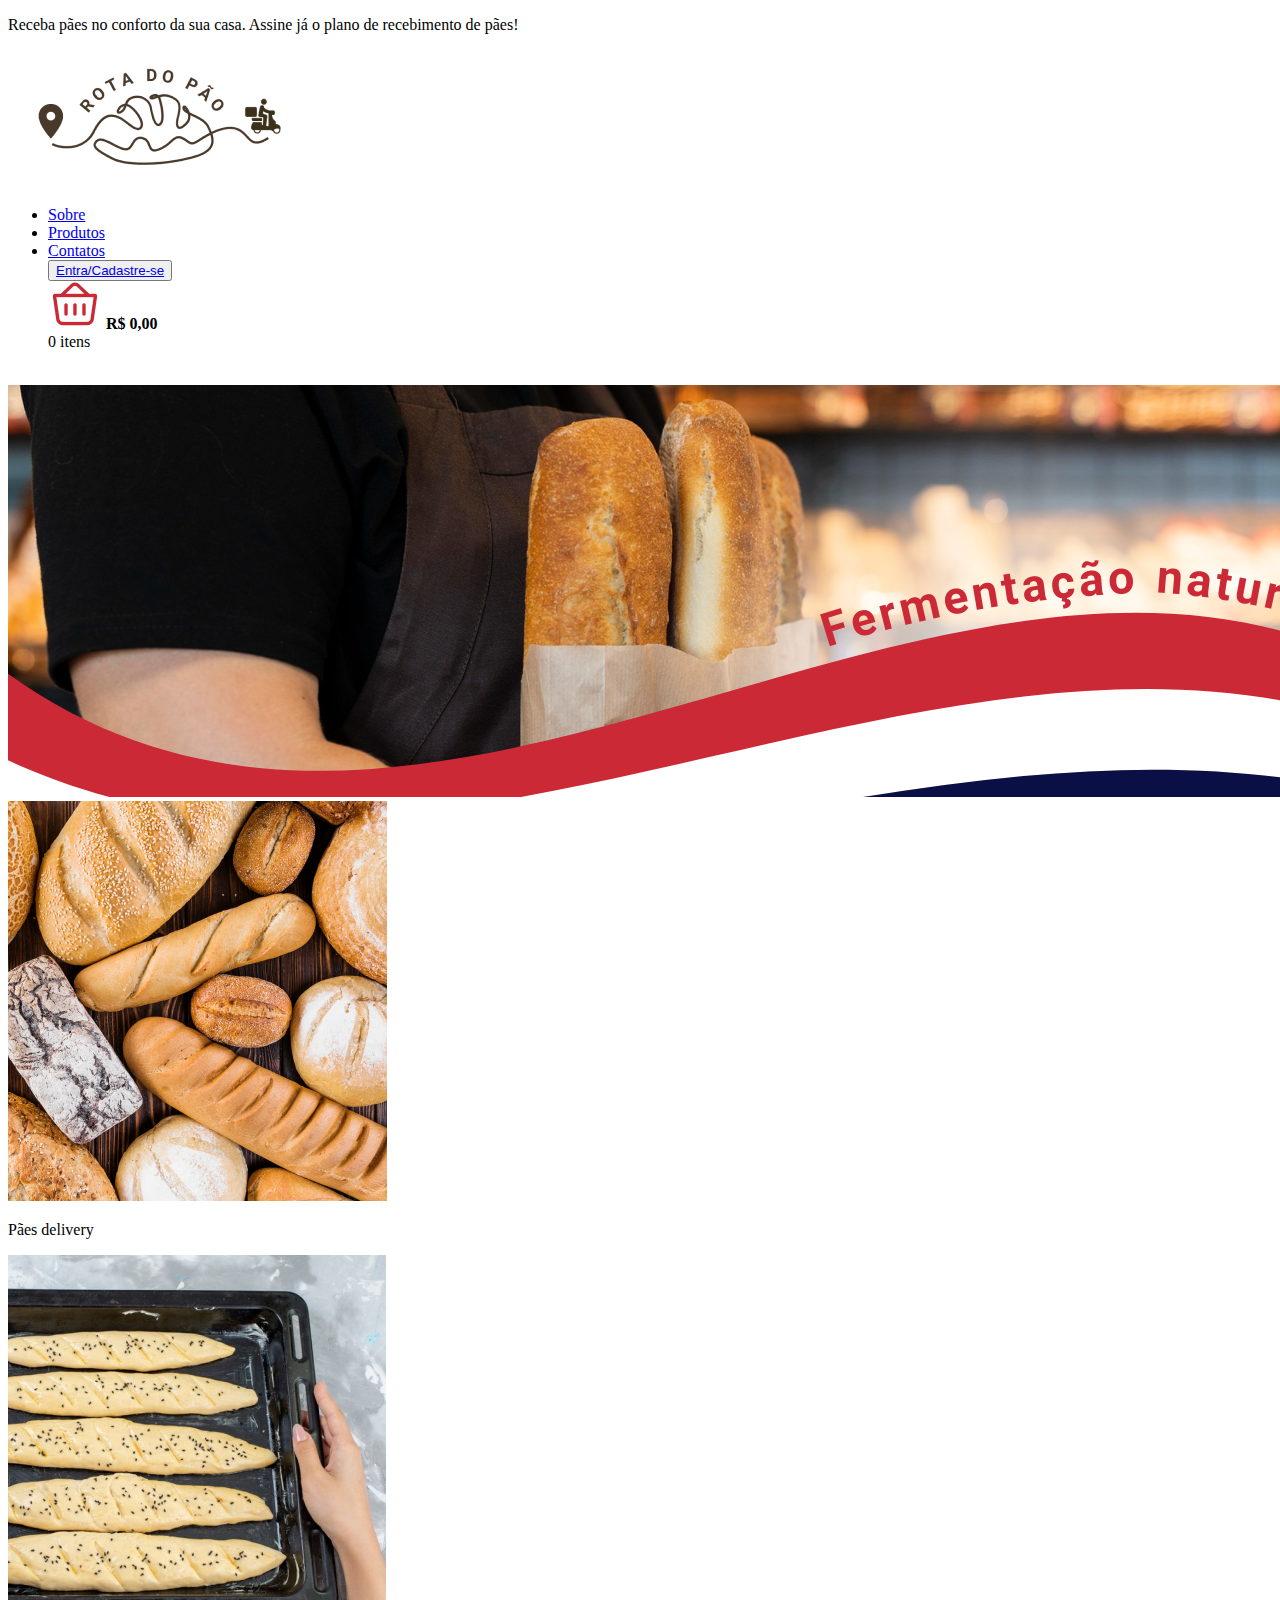
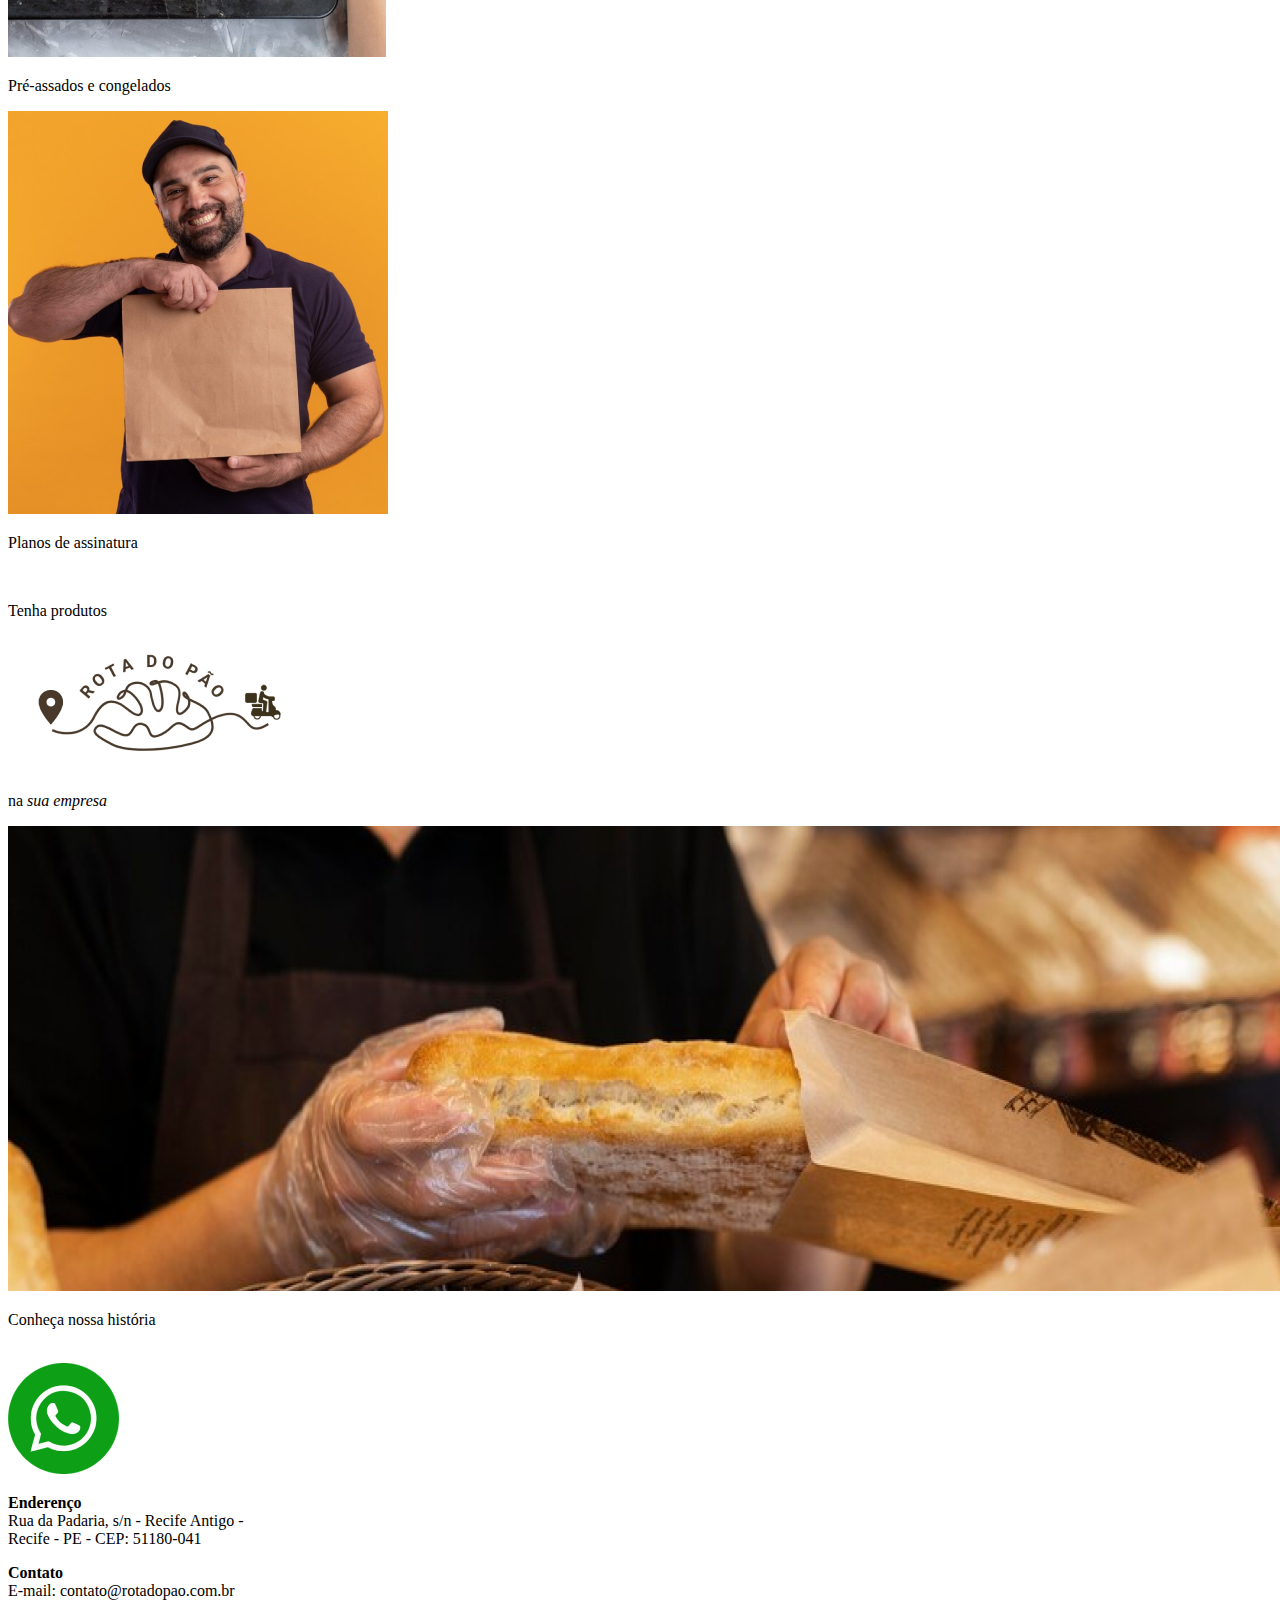
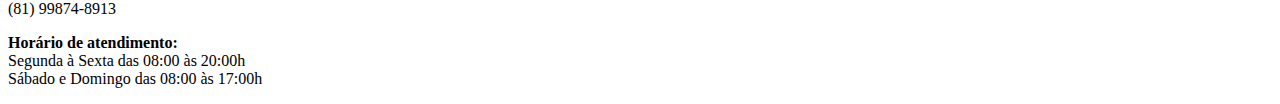
==== HTML/index.html @ c46431ba "Atualização do novo visual projeto rota do pão" ====
<!DOCTYPE html>
<html lang="pt-br">

<head>
  <meta charset="UTF-8">
  <meta name="viewport" content="width=, initial-scale=1.0">
  <title>Panificação Caseira</title>


</head>

<body>
  <Header>
    <div class="cabecalho">
      <p class="cabecalho-texto">Receba pães no conforto da sua casa. Assine já o plano de recebimento de pães!</p>
    </div>
    <nav class="cabecalho-menu">
      <img class="img-logo" src="/img/logo retangular (cabeçalho).png" alt="logo-essencia caseira">
      <ul id="nav-lista">
        <li class="nav-item">
          <a href="/HTML/sobre.html">Sobre</a>
        </li>
        <li class="nav-item">
          <a href="/HTML/produtos.html">Produtos</a>
        </li>
        <li class="nav-item">
          <a href="/HTML/contatos.html">Contatos</a>
        </li>
        <div class="nav-btn">
          <button class="btn-item"><a href="/HTML/botao.html">Entra/Cadastre-se</a></button>
        </div>
        <img src="/img/cesta de compra.png" alt="cesta de compras">
        <span><b>R$ 0,00 </b><br> 0 itens</span>
    </nav>
  </Header>
  <br>
  <main>
    <section>
      <img src="/img/Banner 1 principal - fermentação natural 1.png" alt="pessoa segurando o pão" class="img-banner">
      <div class="banner-delivery">
        <img src="/img/variedade de paes 1.png" alt="variedade de pães" class="banner-pae">
        <div class="btn-delivery">
          <p>Pães delivery</p>
        </div>
      </div>
      <div class="banner-congelados">
        <img src="/img/Imagem pães crus (mini banner 2).png" alt="imagem pães cru" class="img-congelados">
        <div class="btn-congelados">
          <p>Pré-assados e congelados</p>
        </div>
      </div>
      <div class="banner-plano">
        <img src="/img/entregador (mini banner 3).png" alt="imagem entregador" class="img-plano">
        <div class="btn-plano">
          <p>Planos de assinatura</p>
        </div>
      </div>
    </section>
    <br>
    <section>
      <div class="banner-rota">
        <p class="texto-banner">Tenha produtos</p>
        <img src="/img/logo retangular (cabeçalho).png" alt="logo-rota do pão">
        <p>na <em>sua empresa</em></p>
      </div>
      <img src="/img/image 6.png" alt="imagem do pão na embalagem" class="img-final">
      <p class="texto-nossa">Conheça nossa história</p>
    </section>
  </main>
  <br>
  <footer>
    <div class="rodape">
      <img src="/img/Imagem logo whatsapp (sobre banner 3 e rodapé).png" alt="Imagem do logo Whatsapp"
        class="img-rodape">
      <div class="rodape-item">
        <p> <strong>Enderenço</strong> <br>
          Rua da Padaria, s/n - Recife Antigo - <br> Recife - PE - CEP: 51180-041</p>
      </div>
      <div class="rodape-item">
        <p> <strong>Contato</strong> <br>
          E-mail: contato@rotadopao.com.br <br>
          (81) 99874-8913
      </div>
      <div class="rodape-item">
        <p> <strong>Horário de atendimento:</strong> <br>
          Segunda à Sexta das 08:00 às 20:00h <br>
          Sábado e Domingo das 08:00 às 17:00h
        </p>
      </div>
    </div>
  </footer>
</body>

</html>
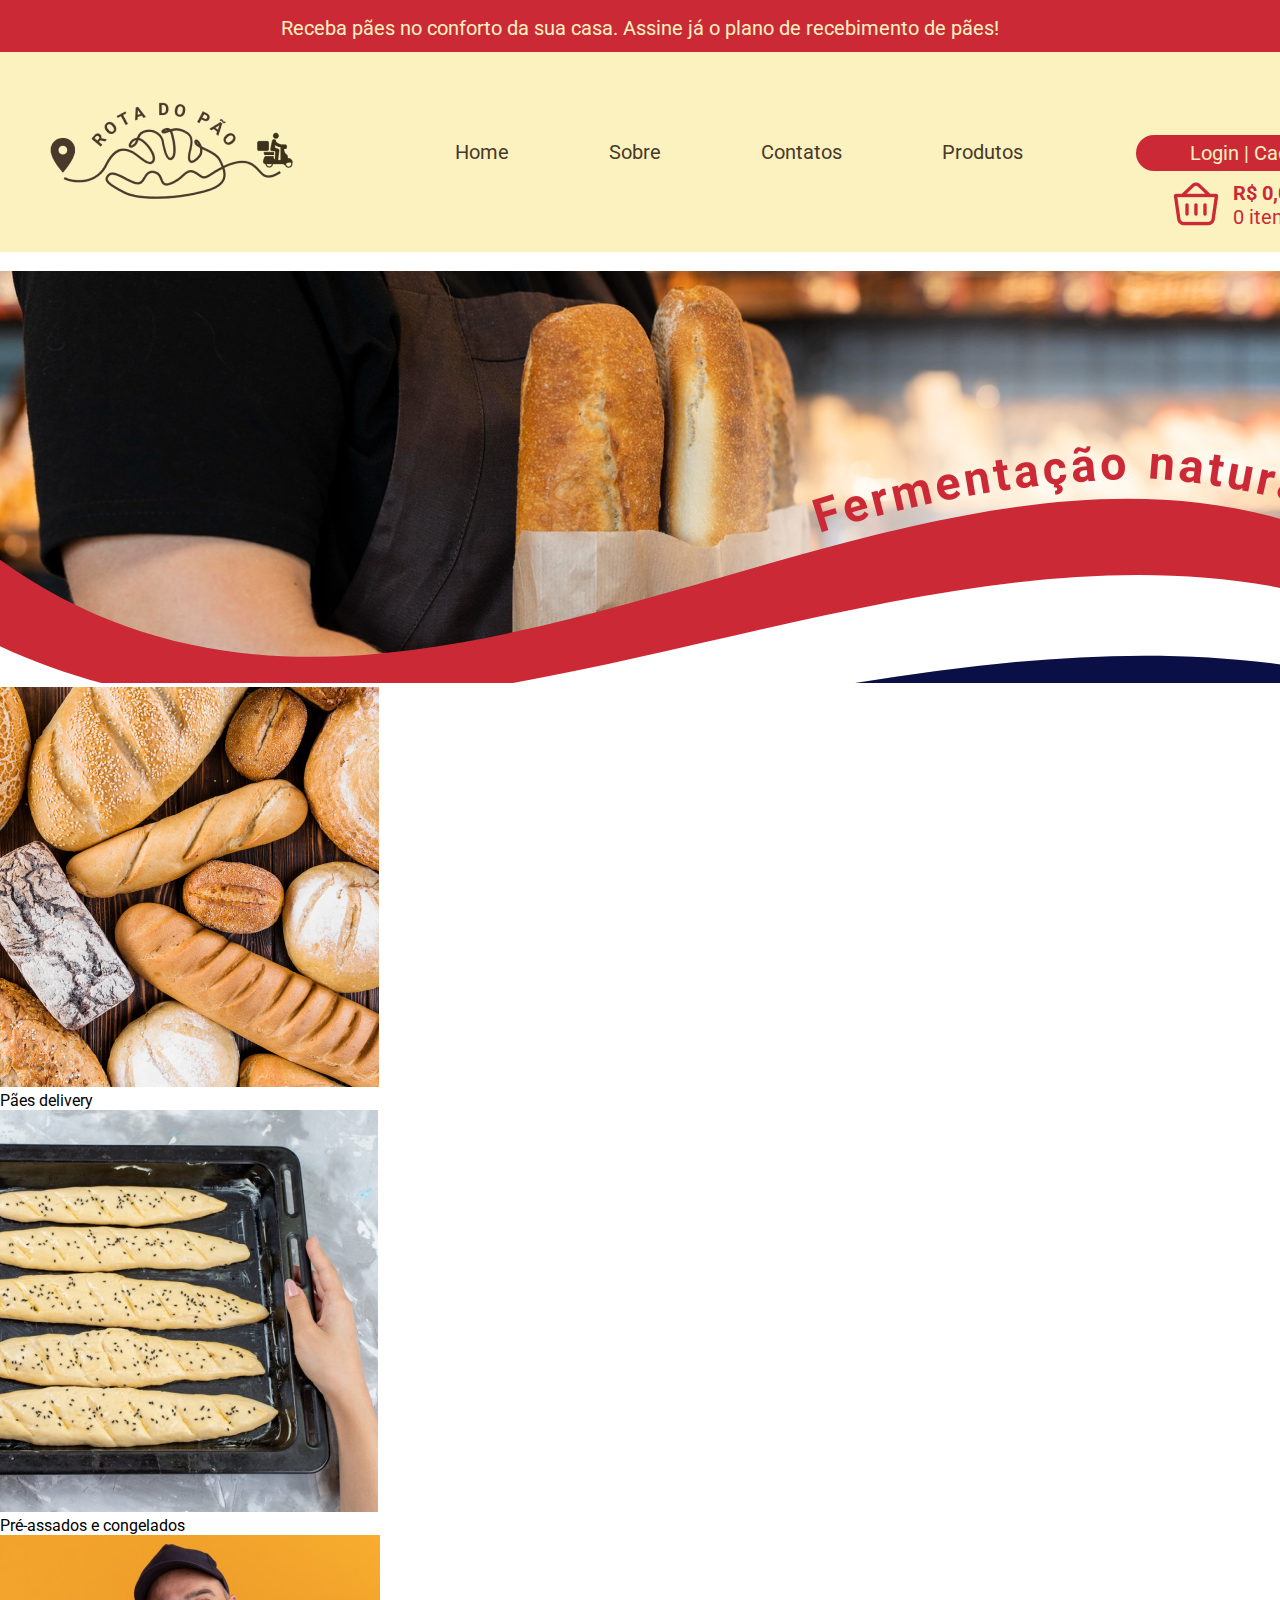
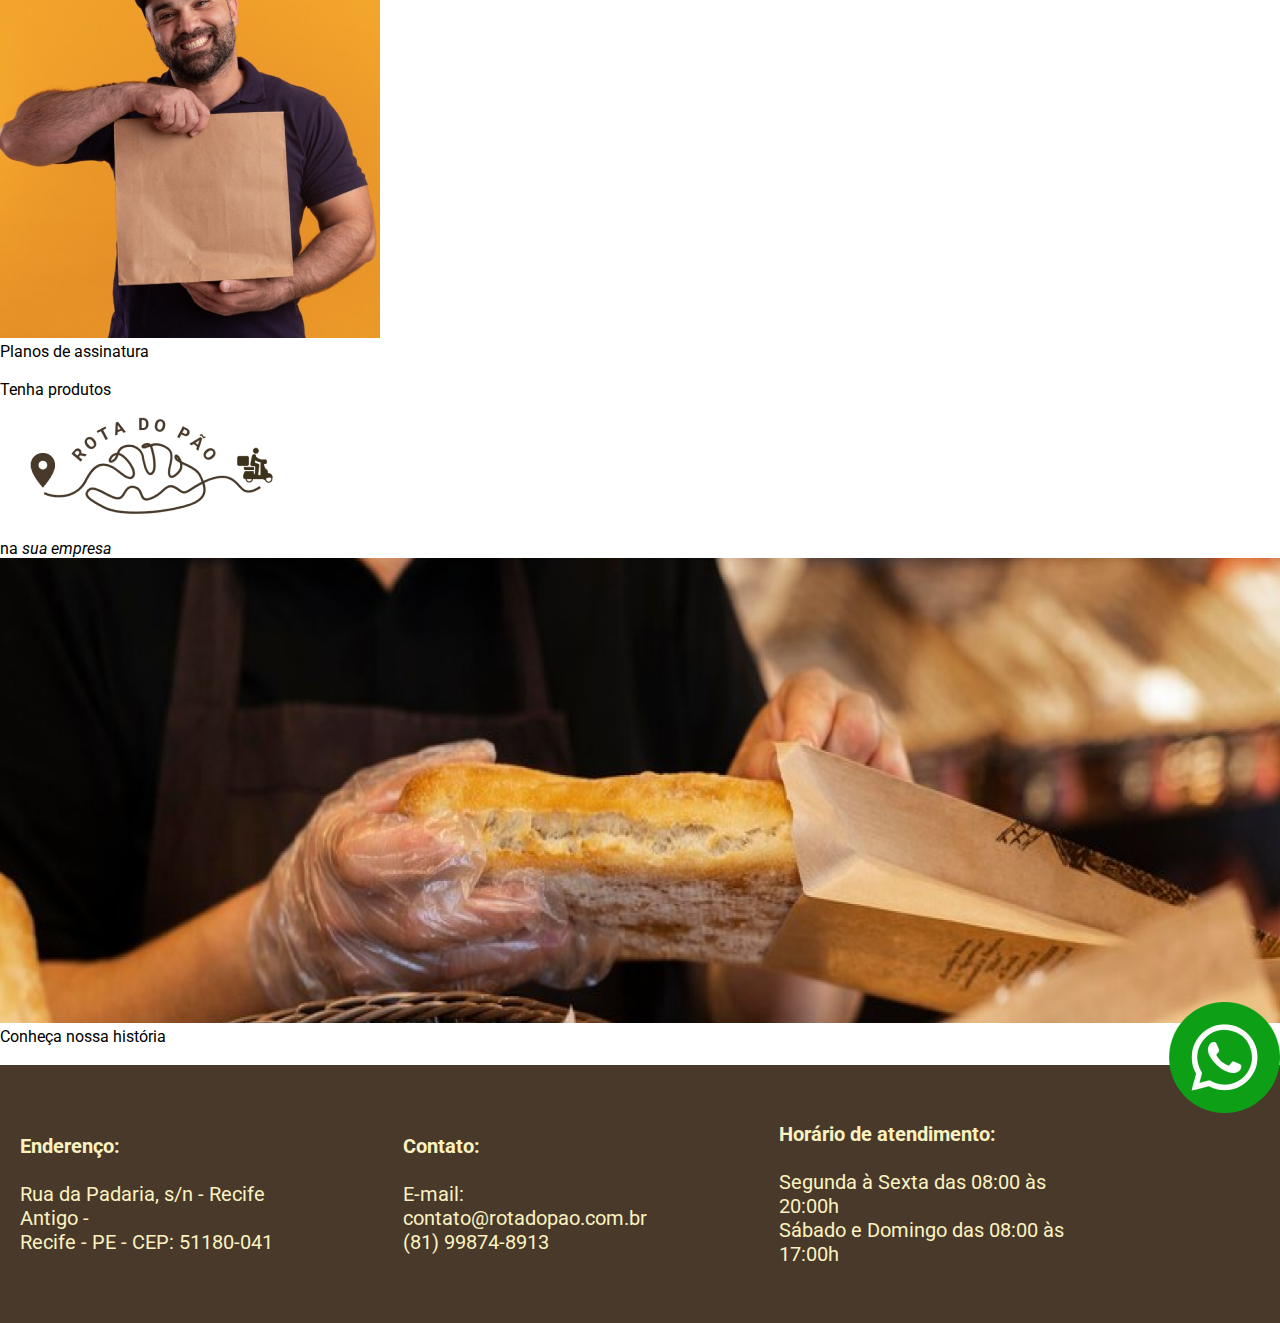
==== commit 174f8836: "Concluido a pagina de produto e contato" ====
--- a/HTML/index.html
+++ b/HTML/index.html
@@ -4,33 +4,49 @@
 <head>
   <meta charset="UTF-8">
   <meta name="viewport" content="width=, initial-scale=1.0">
-  <title>Panificação Caseira</title>
-
+  <title>Rota do Pão</title>
+  <link rel="stylesheet" href="/CSS/style.css">
 
 </head>
 
 <body>
   <Header>
+    <!-- Cabeçalho-texto -->
     <div class="cabecalho">
       <p class="cabecalho-texto">Receba pães no conforto da sua casa. Assine já o plano de recebimento de pães!</p>
     </div>
+    <!-- Lista-menu -->
     <nav class="cabecalho-menu">
       <img class="img-logo" src="/img/logo retangular (cabeçalho).png" alt="logo-essencia caseira">
       <ul id="nav-lista">
         <li class="nav-item">
+          <a href="/HTML/index.html">Home</a>
+        </li>
+        <li class="nav-item">
           <a href="/HTML/sobre.html">Sobre</a>
+        </li>
+        <li class="nav-item">
+          <a href="/HTML/contatos.html">Contatos</a>
         </li>
         <li class="nav-item">
           <a href="/HTML/produtos.html">Produtos</a>
         </li>
-        <li class="nav-item">
-          <a href="/HTML/contatos.html">Contatos</a>
-        </li>
-        <div class="nav-btn">
-          <button class="btn-item"><a href="/HTML/botao.html">Entra/Cadastre-se</a></button>
+      </ul>
+      <img class="menu-hamburguer" src="/img/Hamburger_icon.svg.png" alt="menu-hamburguer" width="50px">
+      <!-- Botao, cesta com preço e o item -->
+      <div class="img-cesta">
+        <div class="btn-itens">
+          <button class="btn-item"><a href="/HTML/botao.html">
+              Login | Cadastre-se</a></button>
         </div>
-        <img src="/img/cesta de compra.png" alt="cesta de compras">
-        <span><b>R$ 0,00 </b><br> 0 itens</span>
+        <div class="itens">
+          <div class="precoEitem">
+            <span><b>R$ 0,00</b> <br /></span>
+            <span>0 itens</span>
+          </div>
+          <img src="/img/cesta de compra.png" alt="cesta de compras">
+        </div>
+      </div>
     </nav>
   </Header>
   <br>
@@ -68,24 +84,37 @@
     </section>
   </main>
   <br>
-  <footer>
-    <div class="rodape">
-      <img src="/img/Imagem logo whatsapp (sobre banner 3 e rodapé).png" alt="Imagem do logo Whatsapp"
-        class="img-rodape">
+  <footer id="rodape">
+    <div class="rodape-01">
       <div class="rodape-item">
-        <p> <strong>Enderenço</strong> <br>
-          Rua da Padaria, s/n - Recife Antigo - <br> Recife - PE - CEP: 51180-041</p>
+        <span><strong>Enderenço:</strong></span>
+        <br>
+        <br>
+        <span>
+          Rua da Padaria, s/n - Recife Antigo - <br> Recife - PE - CEP: 51180-041
+        </span>
       </div>
       <div class="rodape-item">
-        <p> <strong>Contato</strong> <br>
+        <span><strong>Contato:</strong></span>
+        <br>
+        <br>
+        <span>
           E-mail: contato@rotadopao.com.br <br>
           (81) 99874-8913
+        </span>
       </div>
       <div class="rodape-item">
-        <p> <strong>Horário de atendimento:</strong> <br>
+        <span class="rodape-02"><strong>Horário de atendimento:</strong></span>
+        <br>
+        <br>
+        <span>
           Segunda à Sexta das 08:00 às 20:00h <br>
           Sábado e Domingo das 08:00 às 17:00h
-        </p>
+        </span>
+      </div>
+      <div class="img-rodape">
+        <img src="/img/Imagem logo whatsapp (sobre banner 3 e rodapé).png" alt="Imagem do logo Whatsapp"
+          class="img-rodape">
       </div>
     </div>
   </footer>
--- a/CSS/style.css
+++ b/CSS/style.css
@@ -0,0 +1,546 @@
+@import url("https://fonts.googleapis.com/css2?family=Roboto:ital,wght@0,300;0,400;0,500;0,700;1,100;1,900&display=swap");
+
+* {
+  margin: 0;
+  padding: 0;
+  box-sizing: border-box;
+  font-family: "Roboto", sans-serif;
+}
+header {
+  background-color: #fbf2c0;
+}
+
+header .cabecalho {
+  background-color: #cc2936;
+  max-width: 100%;
+  height: 52px;
+}
+
+@media (max-width: 800px) {
+  .cabecalho {
+    min-width: 200px;
+  }
+}
+
+header .cabecalho .cabecalho-texto {
+  color: #fbf2c0;
+  font-size: 20px;
+  font-weight: 400;
+  word-wrap: break-word;
+  text-align: center;
+  padding: 16px 0 16px 0;
+}
+
+@media (max-width: 900px) {
+  header .cabecalho .cabecalho-texto {
+    font-size: 12px;
+  }
+  .img-logo {
+    width: 200px;
+  }
+}
+
+/*Cabeçalho do menu*/
+header .cabecalho-menu {
+  max-width: 100%;
+  height: 200px;
+  display: flex;
+  justify-content: space-between;
+  align-items: center;
+  padding: 20px;
+  gap: 30px;
+}
+
+header #nav-lista {
+  display: flex;
+  align-items: center;
+  list-style: none;
+  margin-left: 100px;
+  gap: 100px; /*medida espaço entre lista produto cabeçalho*/
+}
+@media (max-width: 915px) {
+  header #nav-lista {
+    display: none;
+  }
+}
+header .menu-hamburguer {
+  display: none;
+}
+
+@media (max-width: 915px) {
+  header .menu-hamburguer {
+    display: block;
+    margin: 16px;
+  }
+}
+
+header #nav-lista .nav-item a {
+  text-decoration: none;
+  font-size: 20px;
+  font-weight: 400;
+  color: #48392a;
+}
+
+header .btn-itens {
+  margin-left: 20px;
+}
+
+header .btn-item {
+  width: 280px;
+  height: 36px;
+  background-color: #cc2936;
+  border-radius: 20px;
+  border: none;
+  font-size: 20px;
+  font-weight: 400;
+  margin-left: 63px;
+}
+
+header .btn-item a {
+  color: #fbf2c0;
+  text-decoration: none;
+}
+
+header .img-cesta {
+  display: flex;
+  justify-content: flex-start;
+  flex-direction: column;
+  align-items: center;
+  margin-top: 60px;
+  padding: auto;
+  gap: 10px;
+}
+
+@media (max-width: 900px) {
+  header .img-cesta {
+    display: none;
+  }
+}
+
+header .itens {
+  display: flex;
+  flex-direction: row-reverse;
+  gap: 10px;
+}
+
+header .precoEitem {
+  flex-direction: column;
+}
+
+header span {
+  color: #cc2936;
+  font-size: 20px;
+  font-weight: 400;
+}
+
+/*Plano de assinatura*/
+
+main .titulo-plano {
+  background-color: #cc2936;
+  align-items: center;
+  width: 100%;
+  height: 87px;
+}
+
+main .titulo-plano {
+  color: #fbf2c0;
+  font-size: 45px;
+  font-weight: 800;
+  word-wrap: break-word;
+  text-align: center;
+  padding: 16px 0 16px 0;
+}
+
+@media (max-width: 900px) {
+  main .titulo-plano {
+    font-size: 20px;
+  }
+}
+
+main .banner-plano-produto {
+  display: flex;
+  flex-direction: row;
+  margin: 128px;
+  padding: 30px;
+  gap: 28px;
+}
+
+@media (max-width: 1228px) {
+  main .banner-plano-produto {
+    flex-direction: column;
+    align-items: center;
+    gap: 1rem;
+  }
+}
+
+main .plano-01 {
+  width: 478px;
+  display: flex;
+  flex-direction: column;
+  align-items: center;
+  border: 3px #cc2936 solid;
+  border-radius: 30px;
+  background-color: white;
+  padding: 30px;
+}
+
+@media (max-width: 1228px) {
+  main .plano-01 {
+    flex-direction: column;
+    align-items: center;
+    width: 300px;
+  }
+}
+
+main .quero-pao {
+  color: #cc2936;
+  font-size: 20px;
+  font-weight: 400;
+}
+
+main .semana {
+  color: #cc2936;
+  font-size: 20px;
+  font-weight: 800;
+  margin-bottom: 57px;
+}
+
+main .apartir {
+  color: #48392a;
+  font-size: 20px;
+  font-weight: 400;
+}
+
+main .preco {
+  color: #48392a;
+  font-size: 20px;
+  font-weight: 800;
+  margin-bottom: 21px;
+}
+
+main .btn-conhecer {
+  width: 143px;
+  height: 48px;
+  background-color: #cc2936;
+  border-radius: 20px;
+  border: none;
+  font-size: 20px;
+  font-weight: 400;
+  color: #fbf2c0;
+}
+
+/*Pães Delivery*/
+
+main .titulo-pao-delivery {
+  background-color: #cc2936;
+  width: 100%;
+  height: 87px;
+  color: #fbf2c0;
+  font-size: 45px;
+  font-weight: 800;
+  word-wrap: break-word;
+  text-align: center;
+  padding: 16px 0 16px 0;
+}
+
+@media (max-width: 720px) {
+  main .titulo-pao-delivery {
+    font-size: 20px;
+  }
+}
+
+/*delivery-banner-produto*/
+main .banner-delivery-produto {
+  display: flex;
+  flex-direction: row;
+  margin: 128px;
+  gap: 28px;
+}
+
+@media (max-width: 1228px) {
+  main .banner-delivery-produto {
+    flex-direction: column;
+    align-items: center;
+    gap: 1rem;
+  }
+}
+
+/*delivery-banner-produto */
+main .container {
+  width: 100%;
+  height: 100%;
+  display: flex;
+  flex-direction: column;
+  align-items: center;
+  border: 3px #cc2936 solid;
+  border-radius: 30px;
+  background-color: white;
+  margin: 15px 15px 18px 15px;
+}
+
+@media (max-width: 1228px) {
+  main .container {
+    flex-direction: column;
+    align-items: center;
+    width: 300px;
+    padding: 16px;
+  }
+}
+
+main .produto-pao {
+  color: #48392a;
+  font-size: 20px;
+  font-family: Roboto;
+  font-weight: 400;
+  margin-top: 18px;
+}
+
+main .quantidade {
+  display: flex;
+  gap: 15px;
+  margin-top: 15px;
+}
+
+main #qtd-produto {
+  font-size: 24px;
+  font-weight: 800;
+  color: #cc2936;
+  border: 1px #cc2936 solid;
+}
+
+main .btn-adicionar {
+  width: 143px;
+  height: 48px;
+  background-color: #cc2936;
+  border-radius: 20px;
+  border: none;
+  font-size: 20px;
+  font-weight: 400;
+  color: #fbf2c0;
+  margin: 15px 0 30px 0;
+}
+
+main .img-produto {
+  width: 100%;
+  padding: 15px 15px 18px 15px;
+}
+
+/* congelados-banner-produto */
+main .congelado-banner-produto {
+  display: flex;
+  flex-direction: row;
+  margin: 128px;
+  gap: 28px;
+}
+
+@media (max-width: 1228px) {
+  main .congelado-banner-produto {
+    flex-direction: column;
+    align-items: center;
+    gap: 1rem;
+  }
+}
+
+/*Rodapé*/
+footer .rodape-01 {
+  width: 100%;
+  height: 258px;
+  display: flex;
+  justify-content: space-around;
+  align-items: center;
+  background-color: #48392a;
+  gap: 74px;
+}
+
+@media (max-width: 1228px) {
+  footer .rodape-01 {
+    display: block;
+    align-items: center;
+    height: auto;
+    /* gap: 1rem; */
+  }
+}
+
+footer .rodape-item {
+  color: #fbf2c0;
+  font-size: 20px;
+  font-weight: 400;
+  padding: 20px;
+}
+
+@media (max-width: 1228px) {
+  footer .rodape-item {
+    font-size: 10px;
+  }
+}
+
+footer .img-rodape {
+  margin-bottom: 135px;
+}
+
+@media (max-width: 1228px) {
+  footer .img-rodape {
+    display: none;
+  }
+}
+
+/* style contatos */
+
+#inicio-contato {
+  margin-left: 243px;
+  margin-right: 226px;
+  padding: 1em;
+}
+
+main .titulo-contato {
+  display: flex;
+  justify-content: space-between;
+  align-items: center;
+  margin-top: 105px;
+  padding: 20px;
+  margin-right: 225px;
+  font-size: 24px;
+  /* word-wrap: break-word; */
+}
+
+@media (max-width: 1600px) {
+  main .titulo-p {
+    align-items: center;
+    font-size: 14px;
+    margin-left: -237px;
+  }
+  main .titulo-pr {
+    display: none;
+  }
+}
+
+main .menu-rede {
+  display: flex;
+  justify-content: space-between;
+  align-items: center;
+  padding: 20px;
+  margin-left: -1px;
+  margin-right: -226px;
+  gap: 10px;
+  font-size: 24px;
+  /* word-wrap: break-word; */
+}
+
+@media (max-width: 1600px) {
+  main .menu-rede {
+    margin-left: -247px;
+  }
+  main .subtitulo {
+    display: none;
+  }
+}
+
+main .img-contato {
+  width: 50px;
+  height: 50px;
+  display: flex;
+  align-items: center;
+  gap: 10px;
+  margin-right: 600px;
+}
+
+@media (max-width: 1600px) {
+  main .img-contato {
+    width: 10px;
+    height: 10px;
+  }
+}
+
+main .contato {
+  display: flex;
+  justify-content: end;
+  margin-top: 100px;
+  margin-right: 61px;
+  font-size: 24px;
+}
+
+@media (max-width: 1080px) {
+  main .contato {
+    display: none;
+  }
+}
+/* formulario-do-contato */
+
+.contato-form {
+  padding: 30px 10px;
+  border-radius: 10px;
+  box-shadow: 5px 5px 15px;
+  max-width: 30vw;
+  margin-top: -147px;
+  margin-bottom: 100px;
+}
+
+@media only screen and (max-width: 800px) {
+  .contato-form {
+    min-width: 85vw;
+    margin-left: -232px;
+    margin-top: 50px;
+  }
+}
+
+fieldset {
+  border: none;
+}
+
+fieldset:nth-child(5) {
+  width: 100%;
+  margin-top: 20px;
+  padding: 0px 10px;
+}
+
+.container-cont .campo-input {
+  margin: 10px 10px;
+  width: calc(100% - 20px);
+  height: 40px;
+  background-color: #eee3e3;
+  border: none;
+  border-radius: 4px;
+  color: #48392a;
+  font-size: 20px;
+  font-weight: 400;
+  padding: 14px 10px 0 10px;
+}
+
+#msg {
+  margin: 10px 10px;
+  width: calc(100% - 20px);
+  height: 80px;
+  background-color: #eee3e3;
+  border: none;
+  border-radius: 4px;
+  color: #48392a;
+  font-size: 20px;
+  padding: 14px 10px 0 10px;
+}
+
+.container-cont .campo-label {
+  font-size: 20px;
+  font-weight: 400;
+  color: #48392a;
+  top: 10px;
+  left: 20px;
+}
+
+main .botao-cont {
+  width: 110px;
+  height: 36px;
+  background-color: #cc2936;
+  border-radius: 20px;
+  border: none;
+  font-size: 20px;
+  font-weight: 400;
+  color: #fbf2c0;
+  margin-top: 10px;
+  margin-left: 10px;
+  cursor: pointer;
+  transition: 0.3s linear;
+}
+
+main .botao-cont:hover {
+  opacity: 0.85;
+}
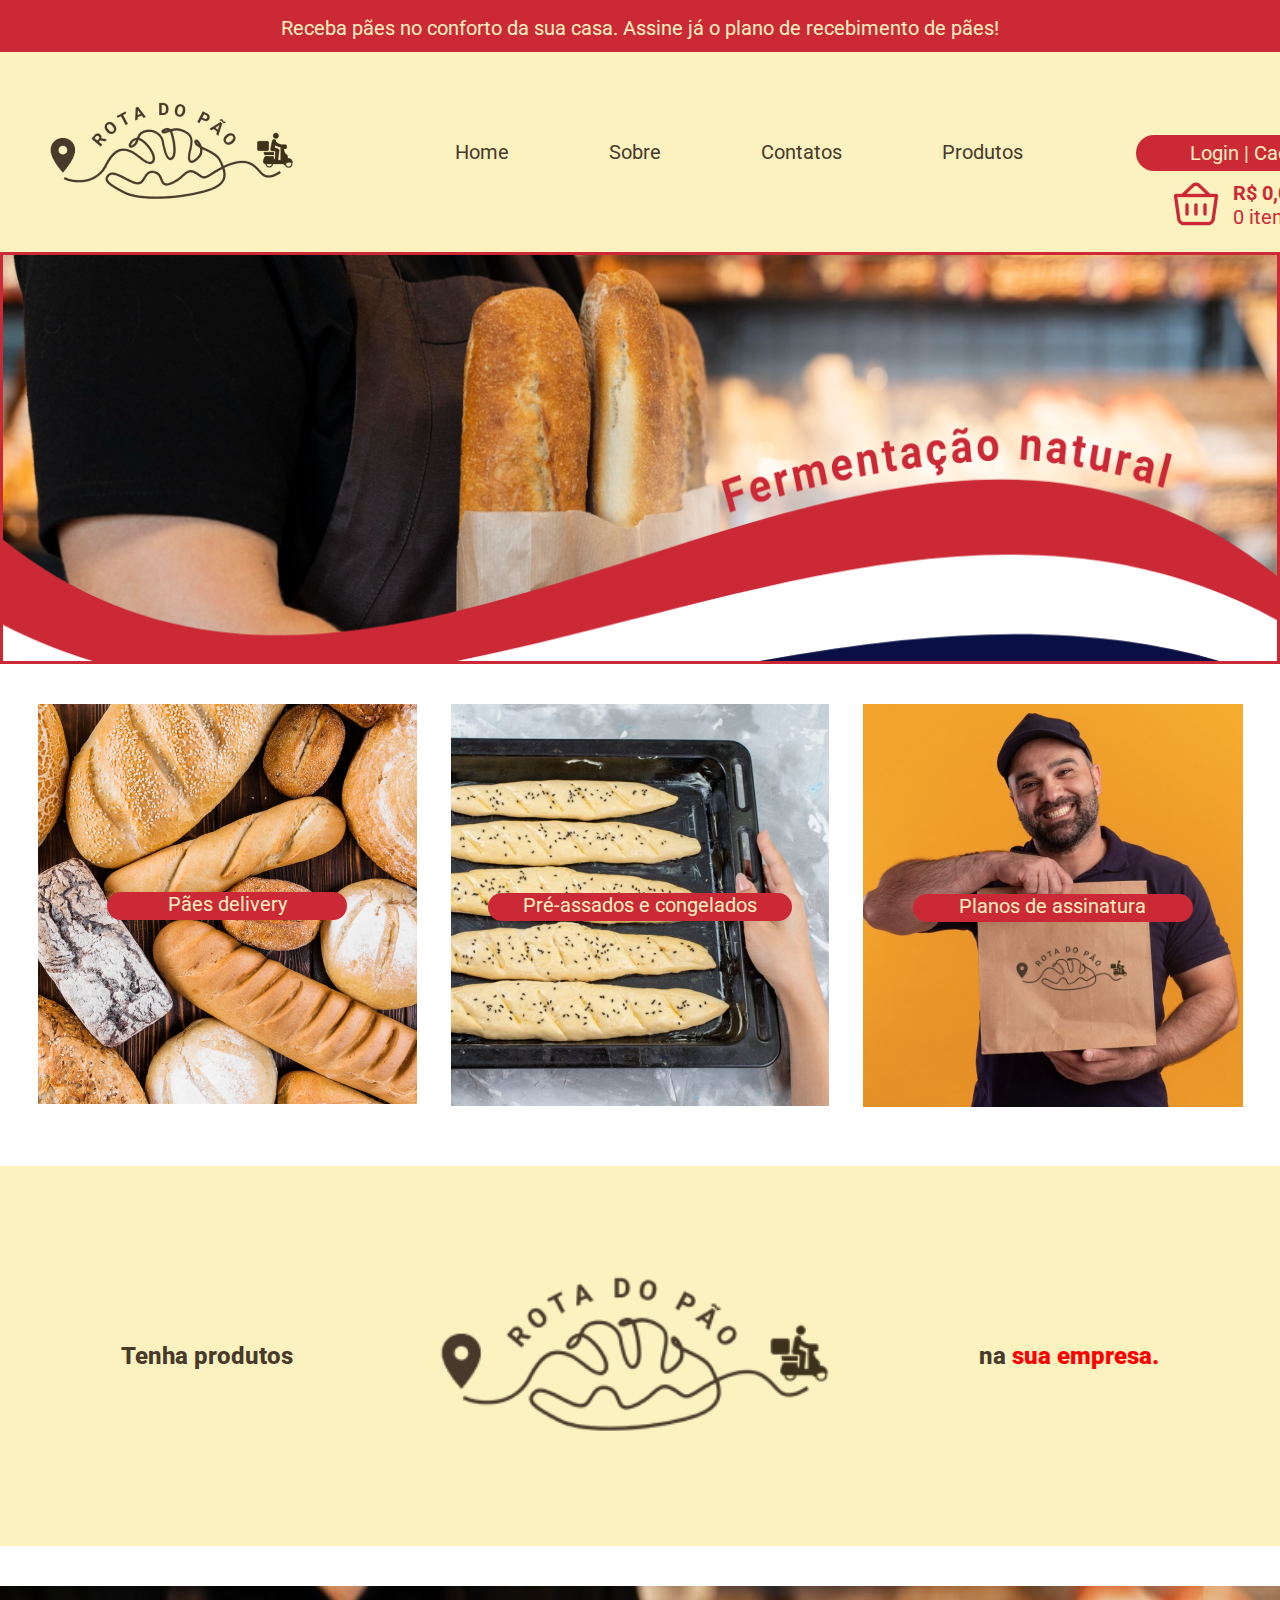
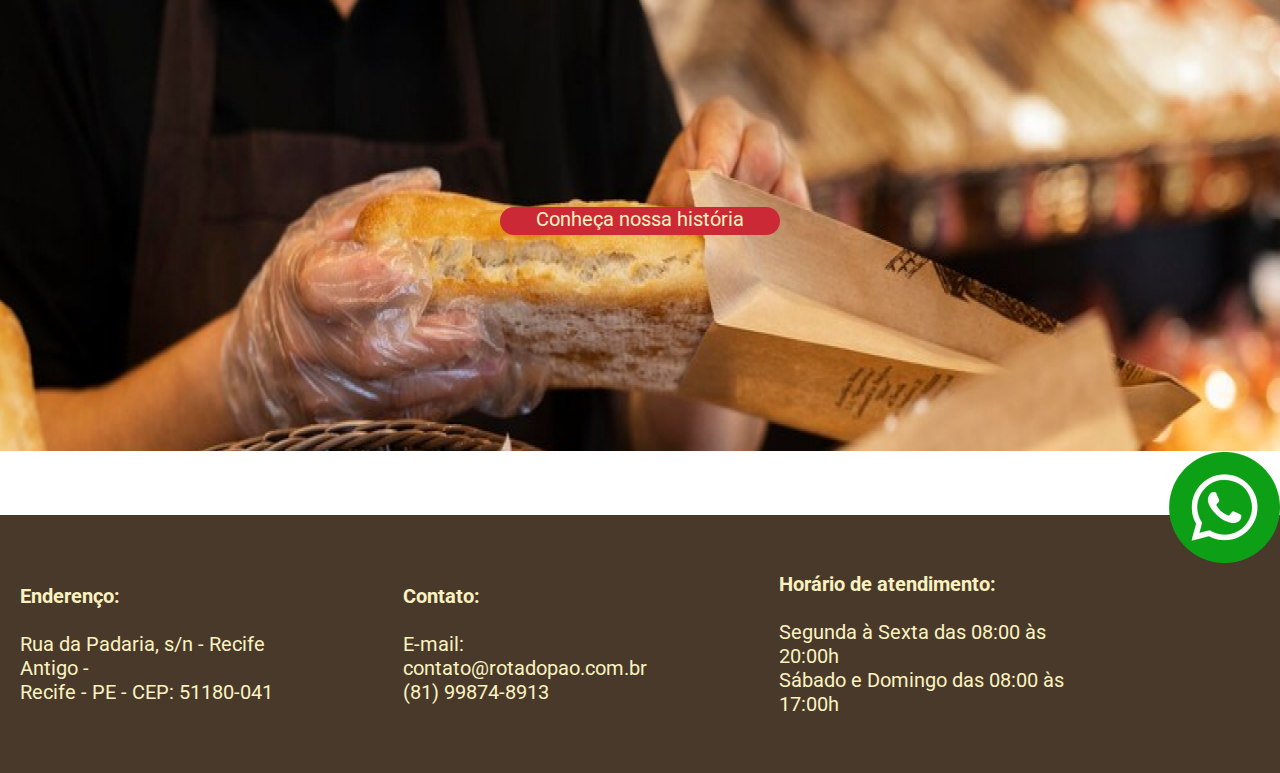
==== commit a61c1b10: "Atualizando o index e sobre" ====
--- a/HTML/index.html
+++ b/HTML/index.html
@@ -49,41 +49,48 @@
       </div>
     </nav>
   </Header>
-  <br>
-  <main>
-    <section>
+  <main id="index-banner">
+    <section class="index-banner-a">
       <img src="/img/Banner 1 principal - fermentação natural 1.png" alt="pessoa segurando o pão" class="img-banner">
-      <div class="banner-delivery">
-        <img src="/img/variedade de paes 1.png" alt="variedade de pães" class="banner-pae">
-        <div class="btn-delivery">
-          <p>Pães delivery</p>
+      <div class="banner-geral">
+        <div class="banner-delivery">
+          <img src="/img/variedade de paes 1.png" alt="variedade de pães" class="banner-pae">
+          <span class="btn-delivery">
+            <a href="./produtos.html">Pães delivery</a>
+          </span>
         </div>
-      </div>
-      <div class="banner-congelados">
-        <img src="/img/Imagem pães crus (mini banner 2).png" alt="imagem pães cru" class="img-congelados">
-        <div class="btn-congelados">
-          <p>Pré-assados e congelados</p>
+        <div class="banner-congelados">
+          <img src="/img/Imagem pães crus (mini banner 2).png" alt="imagem pães cru" class="img-congelados">
+          <span class="btn-congelados">
+            <a href="./produtos.html">Pré-assados e congelados</a>
+          </span>
         </div>
-      </div>
-      <div class="banner-plano">
-        <img src="/img/entregador (mini banner 3).png" alt="imagem entregador" class="img-plano">
-        <div class="btn-plano">
-          <p>Planos de assinatura</p>
+        <div class="banner-planos">
+          <img src="/img/entregador (mini banner 3).png" alt="imagem entregador" class="img-plano">
+          <span class="btn-planos">
+            <a href="./produtos.html">Planos de assinatura</a>
+          </span>
+          <img src="/img/logo retangular (cabeçalho).png" alt="imagem logo na sacola" class="img-logo-sacola">
         </div>
+
       </div>
     </section>
     <br>
     <section>
+
       <div class="banner-rota">
         <p class="texto-banner">Tenha produtos</p>
-        <img src="/img/logo retangular (cabeçalho).png" alt="logo-rota do pão">
-        <p>na <em>sua empresa</em></p>
+        <img src="/img/logo retangular (cabeçalho).png" alt="logo-rota do pão" class="img-logo-banner">
+        <p class="texto-banner"> na <b style="color: red;"> sua empresa. </b></p>
       </div>
-      <img src="/img/image 6.png" alt="imagem do pão na embalagem" class="img-final">
-      <p class="texto-nossa">Conheça nossa história</p>
+
+      <div class="banner-final">
+        <img src="/img/image 6.png" alt="imagem do pão na embalagem" class="img-final">
+        <span class="texto-nossa"> <a href="./sobre.html">Conheça nossa história</a></span>
+      </div>
     </section>
   </main>
-  <br>
+
   <footer id="rodape">
     <div class="rodape-01">
       <div class="rodape-item">
--- a/CSS/style.css
+++ b/CSS/style.css
@@ -40,7 +40,7 @@
   }
 }
 
-/*Cabeçalho do menu*/
+/*-----------------Cabeçalho do menu----------------------*/
 header .cabecalho-menu {
   max-width: 100%;
   height: 200px;
@@ -133,7 +133,7 @@
   font-weight: 400;
 }
 
-/*Plano de assinatura*/
+/*------------------Plano de assinatura----------------------*/
 
 main .titulo-plano {
   background-color: #cc2936;
@@ -229,7 +229,7 @@
   color: #fbf2c0;
 }
 
-/*Pães Delivery*/
+/*-----------------Pães Delivery-----------------*/
 
 main .titulo-pao-delivery {
   background-color: #cc2936;
@@ -249,7 +249,7 @@
   }
 }
 
-/*delivery-banner-produto*/
+/*------------delivery-banner-produto--------------*/
 main .banner-delivery-produto {
   display: flex;
   flex-direction: row;
@@ -265,7 +265,7 @@
   }
 }
 
-/*delivery-banner-produto */
+/*----------------delivery-banner-produto--------------------- */
 main .container {
   width: 100%;
   height: 100%;
@@ -325,7 +325,7 @@
   padding: 15px 15px 18px 15px;
 }
 
-/* congelados-banner-produto */
+/*---------------- congelados-banner-produto----------- */
 main .congelado-banner-produto {
   display: flex;
   flex-direction: row;
@@ -341,7 +341,7 @@
   }
 }
 
-/*Rodapé*/
+/*--------------Rodapé-------------------*/
 footer .rodape-01 {
   width: 100%;
   height: 258px;
@@ -384,7 +384,7 @@
   }
 }
 
-/* style contatos */
+/*------------------ style contatos----------------------------*/
 
 #inicio-contato {
   margin-left: 243px;
@@ -403,7 +403,7 @@
   /* word-wrap: break-word; */
 }
 
-@media (max-width: 1600px) {
+@media (max-width: 800px) {
   main .titulo-p {
     align-items: center;
     font-size: 14px;
@@ -426,7 +426,7 @@
   /* word-wrap: break-word; */
 }
 
-@media (max-width: 1600px) {
+@media (max-width: 800px) {
   main .menu-rede {
     margin-left: -247px;
   }
@@ -464,12 +464,12 @@
     display: none;
   }
 }
-/* formulario-do-contato */
+/*------------------ formulario-do-contato ----------------*/
 
 .contato-form {
   padding: 30px 10px;
   border-radius: 10px;
-  box-shadow: 5px 5px 15px;
+  /* box-shadow: 5px 5px 15px; */
   max-width: 30vw;
   margin-top: -147px;
   margin-bottom: 100px;
@@ -544,3 +544,292 @@
 main .botao-cont:hover {
   opacity: 0.85;
 }
+
+/*---------------- Cadastro/Login ------------------*/
+#login-cadastro {
+  margin-top: 10px;
+  display: flex;
+  justify-content: center;
+  align-items: center;
+  min-height: 100vh;
+  gap: 200px;
+}
+
+@media only screen and (max-width: 800px) {
+  #login-cadastro {
+    margin-top: 30px 0 30px 0;
+    /* min-width: 85vw; */
+    flex-direction: column;
+    gap: 100px;
+  }
+
+  #entrada {
+    max-width: 85vw;
+  }
+
+  form {
+    width: 100%;
+  }
+
+  .grupo:nth-child(2),
+  .grupo:nth-child(4),
+  .grupo:nth-child(5) {
+    flex-direction: column;
+  }
+
+  .grupo:nth-child(4) {
+    padding: 0;
+  }
+}
+
+main .titulo-entra {
+  font-size: 24px;
+  font-weight: 800;
+  color: #48392a;
+  padding: 10px;
+  align-items: end;
+  margin-bottom: 20px;
+}
+
+@media (max-width: 800px) {
+  .titulo-entra {
+    font-size: 14px;
+  }
+}
+
+main #entrada {
+  background-color: white;
+  padding: 30px 10px;
+  border-radius: 20px;
+  /* box-shadow: 5px 5px 15px; */
+  width: 500px;
+}
+
+.grupo:nth-child(2) {
+  display: flex;
+}
+.grupo:nth-child(4) {
+  display: flex;
+}
+.grupo:nth-child(5) {
+  display: flex;
+  width: 100%;
+  margin-top: 20px;
+  padding: 0 10px;
+}
+
+.container-cadastro .camp-input {
+  margin: 10px 2px;
+  width: 500px;
+  height: 30px;
+  border: none;
+  background-color: #eee3e3;
+  border-radius: 4px;
+  color: #48392a;
+  font-size: 20px;
+  font-weight: 400;
+  padding: 14px;
+}
+
+@media (max-width: 800px) {
+  .container-cadastro .camp-input {
+    width: 250px;
+  }
+
+  .container-cadastro .camp-labe {
+    font-size: 14px;
+  }
+}
+
+.container-cadastro .camp-label {
+  font-size: 20px;
+  font-weight: 400;
+  color: #48392a;
+}
+
+#check .cam-input {
+  margin-top: 10px;
+  color: #eee3e3;
+  transition: 0.5s;
+}
+
+/*---------------- Sobre ------------------*/
+
+article .titulo-sobre {
+  font-size: 24px;
+  font-weight: 800;
+  line-height: 20px;
+  max-width: 500px;
+}
+
+article .sobre {
+  display: flex;
+  justify-content: center;
+  margin: 93px 126px 100px 130px;
+  gap: 54px;
+}
+@media (max-width: 800px) {
+  /* main .sobre {
+    flex-direction: row;
+  } */
+  .texto {
+    flex-direction: row;
+    font-size: 12px;
+    align-items: center;
+  }
+  article .sobre-img .img-padeiro {
+    display: none;
+  }
+}
+
+article .texto .textoone {
+  font-size: 20px;
+  font-weight: 400;
+  color: #000;
+  line-height: 30px;
+  width: 300px;
+  margin-bottom: 38px;
+}
+
+article .sobre-img .img-padeiro {
+  width: 343px;
+  height: 1113px;
+}
+
+/*---------------- index ------------------*/
+section .img-banner {
+  width: 100%;
+  height: 412px;
+  border: 3px solid #cc2936;
+}
+
+section .banner-geral {
+  display: flex;
+  justify-content: center;
+  gap: 34px;
+  margin: 36px 128px 36px 128px;
+}
+
+section .banner-delivery {
+  position: relative;
+  height: 100%;
+  text-align: center;
+}
+
+section .btn-delivery a {
+  position: absolute;
+  top: 50%;
+  left: 50%;
+  transform: translate(-50%, -50%);
+  width: 240px;
+  height: 28px;
+  background-color: #cc2936;
+  border-radius: 20px;
+  border: none;
+  text-decoration: none;
+  font-size: 20px;
+  font-weight: 400;
+  color: #fbf2c0;
+}
+
+section .banner-congelados {
+  position: relative;
+  height: 100%;
+  text-align: center;
+}
+
+section .btn-congelados a {
+  position: absolute;
+  top: 50%;
+  left: 50%;
+  transform: translate(-50%, -50%);
+  width: 304px;
+  height: 28px;
+  background-color: #cc2936;
+  border-radius: 20px;
+  border: none;
+  text-decoration: none;
+  font-size: 20px;
+  font-weight: 400;
+  color: #fbf2c0;
+}
+
+section .banner-planos {
+  position: relative;
+  height: 100%;
+  text-align: center;
+}
+
+section .btn-planos a {
+  position: absolute;
+  top: 50%;
+  left: 50%;
+  transform: translate(-50%, -50%);
+  width: 280px;
+  height: 28px;
+  background-color: #cc2936;
+  border-radius: 20px;
+  border: none;
+  text-decoration: none;
+  font-size: 20px;
+  font-weight: 400;
+  color: #fbf2c0;
+}
+
+section .img-logo-sacola {
+  width: 139px;
+  height: 62px;
+  position: absolute;
+  top: 65%;
+  left: 55%;
+  transform: translate(-50%, -50%);
+}
+
+section .banner-rota {
+  display: flex;
+  justify-content: center;
+  align-items: center;
+  background-color: #fbf2c0;
+  width: 100%;
+  height: 380px;
+  gap: 100px;
+}
+
+section .texto-banner {
+  font-size: 24px;
+  font-weight: 800;
+  color: #48392a;
+}
+
+section .img-logo-banner {
+  width: 486px;
+  height: 216px;
+}
+
+section .img-final {
+  width: 100%;
+  height: 465px;
+}
+
+section .banner-final {
+  position: relative;
+  height: 100%;
+  text-align: center;
+  margin: 40px 0 60px 0;
+}
+
+section .texto-nossa a {
+  position: absolute;
+  top: 50%;
+  left: 50%;
+  transform: translate(-50%, -50%);
+  width: 280px;
+  height: 28px;
+  background-color: #cc2936;
+  border-radius: 20px;
+  border: none;
+  text-decoration: none;
+  font-size: 20px;
+  font-weight: 400;
+  color: #fbf2c0;
+}
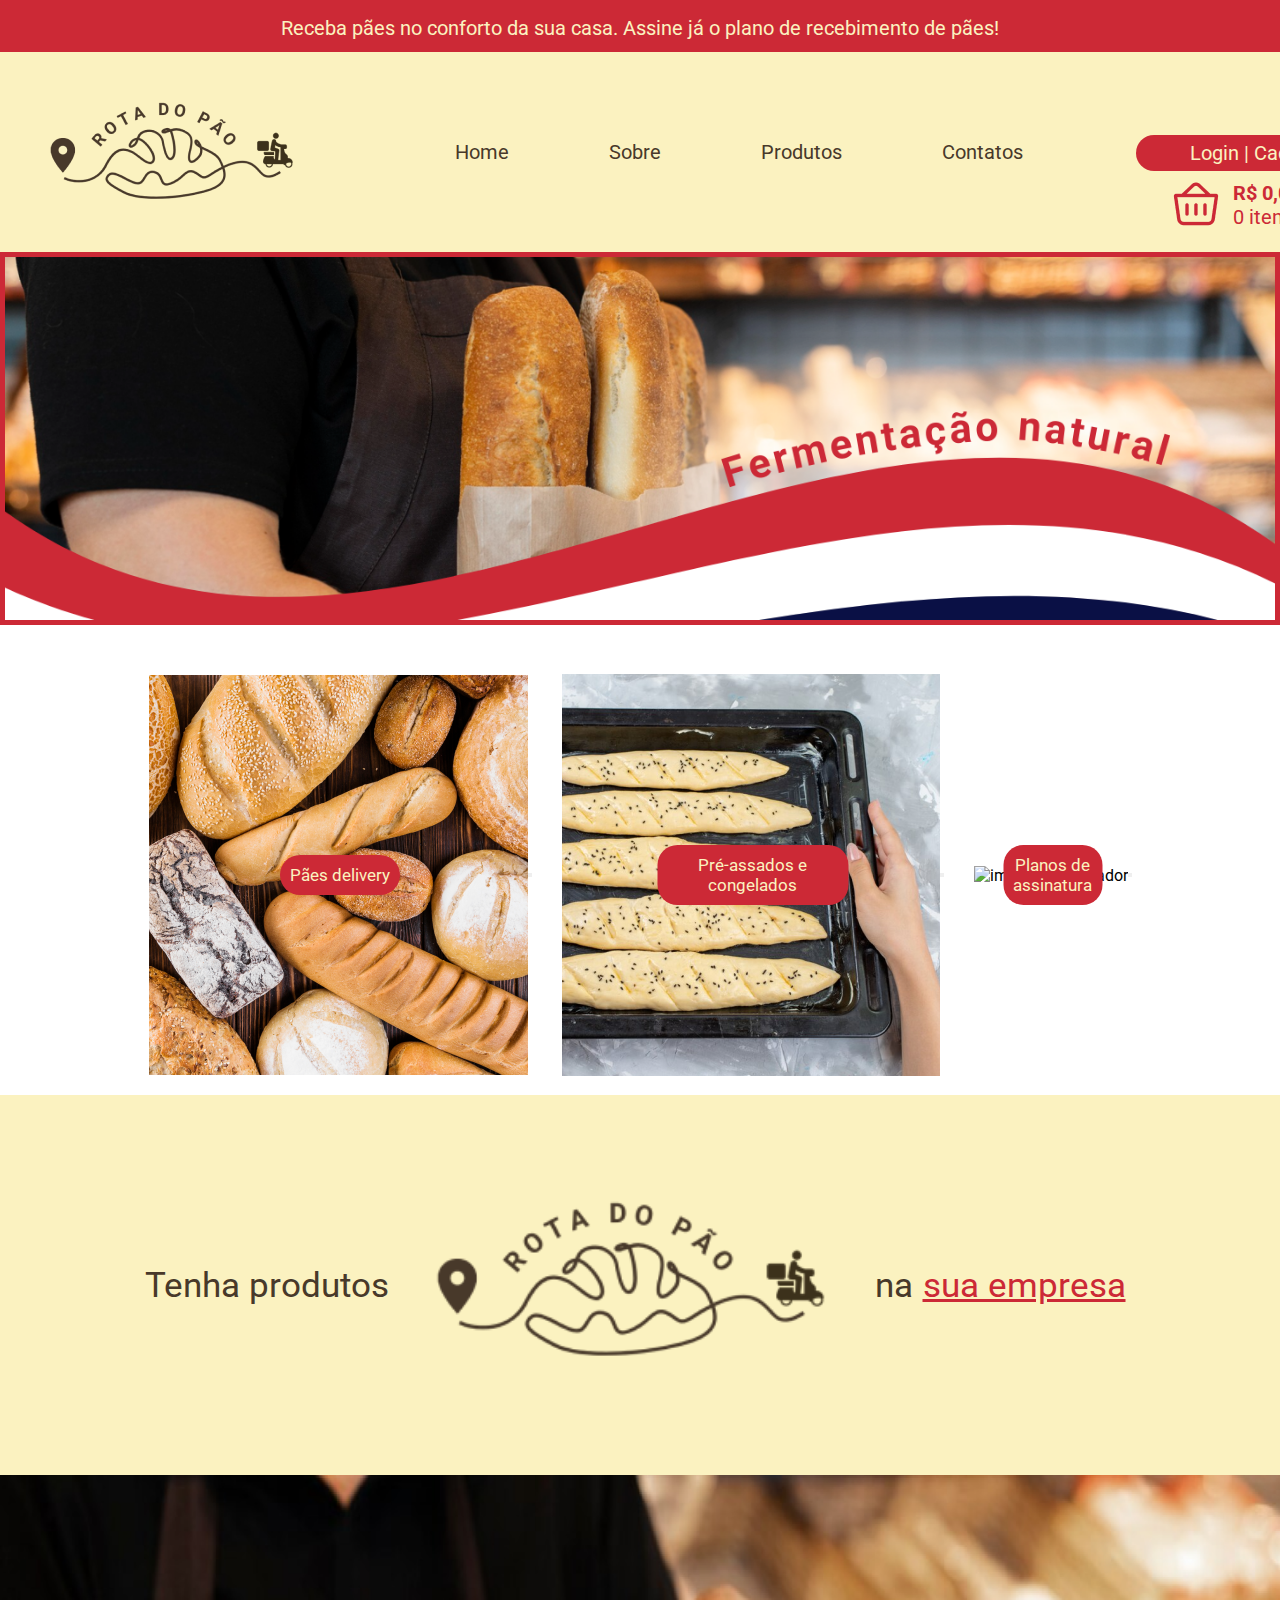
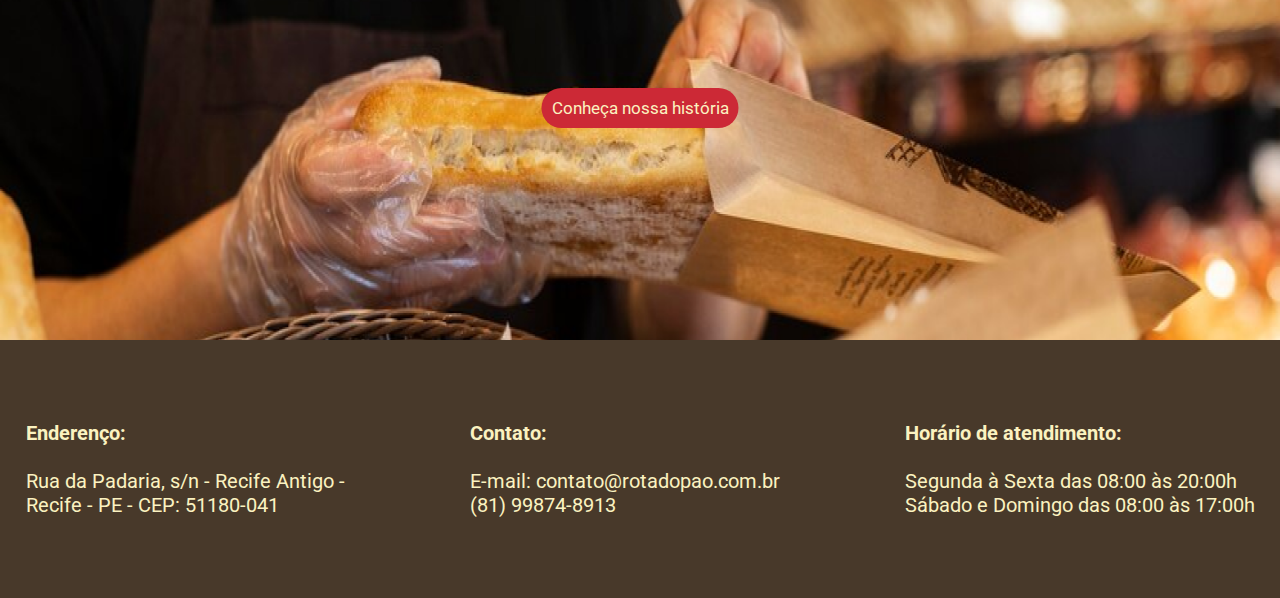
==== commit f4b45631: "Validação do formulario contato e atualizações" ====
--- a/HTML/index.html
+++ b/HTML/index.html
@@ -26,10 +26,10 @@
           <a href="/HTML/sobre.html">Sobre</a>
         </li>
         <li class="nav-item">
-          <a href="/HTML/contatos.html">Contatos</a>
+          <a href="/HTML/produtos.html">Produtos</a>
         </li>
         <li class="nav-item">
-          <a href="/HTML/produtos.html">Produtos</a>
+          <a href="/HTML/contatos.html">Contatos</a>
         </li>
       </ul>
       <img class="menu-hamburguer" src="/img/Hamburger_icon.svg.png" alt="menu-hamburguer" width="50px">
@@ -50,44 +50,39 @@
     </nav>
   </Header>
   <main id="index-banner">
-    <section class="index-banner-a">
-      <img src="/img/Banner 1 principal - fermentação natural 1.png" alt="pessoa segurando o pão" class="img-banner">
-      <div class="banner-geral">
-        <div class="banner-delivery">
-          <img src="/img/variedade de paes 1.png" alt="variedade de pães" class="banner-pae">
-          <span class="btn-delivery">
-            <a href="./produtos.html">Pães delivery</a>
-          </span>
-        </div>
-        <div class="banner-congelados">
-          <img src="/img/Imagem pães crus (mini banner 2).png" alt="imagem pães cru" class="img-congelados">
-          <span class="btn-congelados">
-            <a href="./produtos.html">Pré-assados e congelados</a>
-          </span>
-        </div>
-        <div class="banner-planos">
-          <img src="/img/entregador (mini banner 3).png" alt="imagem entregador" class="img-plano">
-          <span class="btn-planos">
-            <a href="./produtos.html">Planos de assinatura</a>
-          </span>
-          <img src="/img/logo retangular (cabeçalho).png" alt="imagem logo na sacola" class="img-logo-sacola">
-        </div>
 
+    <section>
+      <div class="banner-img"><img src="/img/Banner 1 principal - fermentação natural 1.png"
+          alt="pessoa segurando o pão" class="img-banner"></div>
+    </section>
+    <section class="banner2-home">
+      <div class="banner2-home-elementos">
+        <img src="/img/variedade de paes 1.png" alt="variedade de pães" class="banner-pae">
+        <button class="botoes-home"> <a href="./produtos.html">Pães delivery</a></button>
+      </div>
+      <div class="banner2-home-elementos">
+        <img src="/img/Imagem pães crus (mini banner 2).png" alt="imagem pães cru" class="img-congelados">
+        <button class="botoes-home"> <a href="./produtos.html">Pré-assados e congelados</a></button>
+      </div>
+      <div class="banner2-home-elementos">
+        <img src="/img/entregador_mini_banner_3.png" alt="imagem entregador" class="img-plano">
+        <button class="botoes-home"><a href="./produtos.html">Planos de assinatura</a></button>
       </div>
     </section>
-    <br>
-    <section>
-
-      <div class="banner-rota">
-        <p class="texto-banner">Tenha produtos</p>
-        <img src="/img/logo retangular (cabeçalho).png" alt="logo-rota do pão" class="img-logo-banner">
-        <p class="texto-banner"> na <b style="color: red;"> sua empresa. </b></p>
+    <section class="banner-para-empresa">
+      <div>
+        <p></p>Tenha produtos</p>
       </div>
-
-      <div class="banner-final">
-        <img src="/img/image 6.png" alt="imagem do pão na embalagem" class="img-final">
-        <span class="texto-nossa"> <a href="./sobre.html">Conheça nossa história</a></span>
+      <div>
+        <img src="/img/logo retangular (cabeçalho).png" alt="logo-rota do pão" width="486">
       </div>
+      <div>
+        <p class="banner-para-empresa">na <a class="link-sua-empresa" href="/HTML/produtos.html">sua empresa</a></p>
+      </div>
+    </section>
+    <section class="conheca-historia">
+      <img src="/img/image 6.png" alt="imagem do pão na embalagem" class="img-final">
+      <button class="botoes-home" id="botao-conheca"> <a href="./sobre.html">Conheça nossa história</a></button>
     </section>
   </main>
 
@@ -119,10 +114,10 @@
           Sábado e Domingo das 08:00 às 17:00h
         </span>
       </div>
-      <div class="img-rodape">
+      <span class="img-rodape">
         <img src="/img/Imagem logo whatsapp (sobre banner 3 e rodapé).png" alt="Imagem do logo Whatsapp"
           class="img-rodape">
-      </div>
+      </span>
     </div>
   </footer>
 </body>
--- a/CSS/style.css
+++ b/CSS/style.css
@@ -58,6 +58,23 @@
   margin-left: 100px;
   gap: 100px; /*medida espaço entre lista produto cabeçalho*/
 }
+
+header #nav-lista a:hover {
+  background: rgba(0, 0, 0, 0.05);
+  border-radius: 2px;
+}
+
+/*-----------------botão do menu----------------------*/
+header #btn-mobile {
+  display: none;
+}
+
+@media (max-width: 600px) {
+  header #btn-mobile {
+    display: block;
+  }
+}
+
 @media (max-width: 915px) {
   header #nav-lista {
     display: none;
@@ -357,7 +374,6 @@
     display: block;
     align-items: center;
     height: auto;
-    /* gap: 1rem; */
   }
 }
 
@@ -375,7 +391,9 @@
 }
 
 footer .img-rodape {
-  margin-bottom: 135px;
+  position: absolute;
+  left: 675px;
+  margin-bottom: 375px;
 }
 
 @media (max-width: 1228px) {
@@ -495,6 +513,7 @@
 
 .container-cont .campo-input {
   margin: 10px 10px;
+  align-items: center;
   width: calc(100% - 20px);
   height: 40px;
   background-color: #eee3e3;
@@ -503,7 +522,7 @@
   color: #48392a;
   font-size: 20px;
   font-weight: 400;
-  padding: 14px 10px 0 10px;
+  padding-left: 10px;
 }
 
 #msg {
@@ -543,6 +562,55 @@
 
 main .botao-cont:hover {
   opacity: 0.85;
+}
+
+/*---------------- Estilos-Dinâmicos ------------------*/
+
+.campo-input.error {
+  border: solid 2px #cc2936;
+  background-color: #ccbbbb;
+  color: #662020;
+}
+
+input.camp-input.error {
+  border: solid 2px #cc2936;
+  background-color: #ccbbbb;
+  color: #662020;
+}
+.mensagem.error {
+  border: solid 2px #cc2936;
+  background-color: #ccbbbb;
+  color: #662020;
+}
+.campo-input.correct {
+  background-color: #bbccbb;
+  border: solid 2px #206620;
+  color: #206620;
+}
+
+input.camp-input.correct {
+  background-color: #bbccbb;
+  border: solid 2px #206620;
+  color: #206620;
+}
+
+.mensagem.correct {
+  background-color: #bbccbb;
+  border: solid 2px #206620;
+  color: #206620;
+}
+
+/*mensagem de erro*/
+.helper-text {
+  display: none;
+  font-size: 0.8rem;
+  font-weight: 600;
+  color: #662020;
+}
+
+.visible {
+  display: block;
+  margin-bottom: 20px;
 }
 
 /*---------------- Cadastro/Login ------------------*/
@@ -621,7 +689,7 @@
 .container-cadastro .camp-input {
   margin: 10px 2px;
   width: 500px;
-  height: 30px;
+  height: 40px;
   border: none;
   background-color: #eee3e3;
   border-radius: 4px;
@@ -697,139 +765,130 @@
 }
 
 /*---------------- index ------------------*/
-section .img-banner {
-  width: 100%;
-  height: 412px;
-  border: 3px solid #cc2936;
-}
-
-section .banner-geral {
-  display: flex;
+/*---------------HOME------------------*/
+/*-----------Botões -HOME -------------*/
+/* .botoes-home {
+  position: absolute;
+  display: inline;
   justify-content: center;
-  gap: 34px;
-  margin: 36px 128px 36px 128px;
-}
-
-section .banner-delivery {
+  align-items: center;
+  width: auto;
+  height: auto;
+  padding: 10px;
+  border: none;
+} */
+
+.banner2-home-elementos {
   position: relative;
   height: 100%;
   text-align: center;
 }
 
-section .btn-delivery a {
+.botoes-home a {
   position: absolute;
   top: 50%;
   left: 50%;
   transform: translate(-50%, -50%);
-  width: 240px;
-  height: 28px;
+  width: auto;
+  height: auto;
+  padding: 10px;
+  border: none;
+  text-decoration: none;
   background-color: #cc2936;
   border-radius: 20px;
-  border: none;
-  text-decoration: none;
-  font-size: 20px;
-  font-weight: 400;
-  color: #fbf2c0;
-}
-
-section .banner-congelados {
+  font-size: 20px;
+  font-weight: 400;
+  color: #fbf2c0;
+}
+/*-----------Botões -HOME- conheça historia -------------*/
+.conheca-historia {
   position: relative;
   height: 100%;
   text-align: center;
 }
 
-section .btn-congelados a {
+.botoes-home a {
   position: absolute;
   top: 50%;
   left: 50%;
   transform: translate(-50%, -50%);
-  width: 304px;
-  height: 28px;
+  width: auto;
+  height: auto;
+  padding: 10px;
+  border: none;
+  text-decoration: none;
   background-color: #cc2936;
   border-radius: 20px;
-  border: none;
-  text-decoration: none;
-  font-size: 20px;
-  font-weight: 400;
-  color: #fbf2c0;
-}
-
-section .banner-planos {
-  position: relative;
-  height: 100%;
-  text-align: center;
-}
-
-section .btn-planos a {
-  position: absolute;
-  top: 50%;
-  left: 50%;
-  transform: translate(-50%, -50%);
-  width: 280px;
-  height: 28px;
-  background-color: #cc2936;
-  border-radius: 20px;
-  border: none;
-  text-decoration: none;
-  font-size: 20px;
-  font-weight: 400;
-  color: #fbf2c0;
-}
-
-section .img-logo-sacola {
-  width: 139px;
-  height: 62px;
-  position: absolute;
-  top: 65%;
-  left: 55%;
-  transform: translate(-50%, -50%);
-}
-
-section .banner-rota {
+  font-size: 17px;
+  font-weight: 400;
+  color: #fbf2c0;
+}
+/*---------- Banner 1 - HOME ------------*/
+.banner-img {
   display: flex;
   justify-content: center;
+  background-color: #cc2936;
+  width: 100% auto;
+  height: auto;
+  padding: 5px 5px;
+  margin: 0 auto;
+}
+
+.img-banner {
+  width: 100%;
+}
+
+/*---------- Banner 2 - HOME ------------*/
+.banner2-home {
+  display: flex;
+  justify-content: center;
+  margin: 0px;
+  width: 100% auto;
+  height: 470px;
+  padding: 20px;
+}
+
+.banner2-home-elementos {
+  display: flex;
+  align-items: center;
+  justify-content: center;
+  margin: 15px;
+}
+
+/*---------- Banner 3 - HOME ------------*/
+
+.banner-para-empresa {
+  display: flex;
+  justify-content: center;
+  font-size: 35px;
+  color: #48392a;
   align-items: center;
   background-color: #fbf2c0;
-  width: 100%;
   height: 380px;
-  gap: 100px;
-}
-
-section .texto-banner {
-  font-size: 24px;
-  font-weight: 800;
-  color: #48392a;
-}
-
-section .img-logo-banner {
-  width: 486px;
-  height: 216px;
-}
-
-section .img-final {
+}
+
+.link-sua-empresa {
+  color: #cc2936;
+  margin: 10px;
+}
+
+/*---------- Banner 4 (último) - HOME ------------*/
+
+.conheca-historia {
+  display: flex;
+  justify-content: space-evenly;
+  align-items: center;
+  width: 100%;
+  height: auto;
+  margin: 0%;
+}
+
+#botao-conheca {
+  align-self: flex-start;
+  /* margin: 130px; */
+}
+
+.img-final {
   width: 100%;
   height: 465px;
 }
-
-section .banner-final {
-  position: relative;
-  height: 100%;
-  text-align: center;
-  margin: 40px 0 60px 0;
-}
-
-section .texto-nossa a {
-  position: absolute;
-  top: 50%;
-  left: 50%;
-  transform: translate(-50%, -50%);
-  width: 280px;
-  height: 28px;
-  background-color: #cc2936;
-  border-radius: 20px;
-  border: none;
-  text-decoration: none;
-  font-size: 20px;
-  font-weight: 400;
-  color: #fbf2c0;
-}
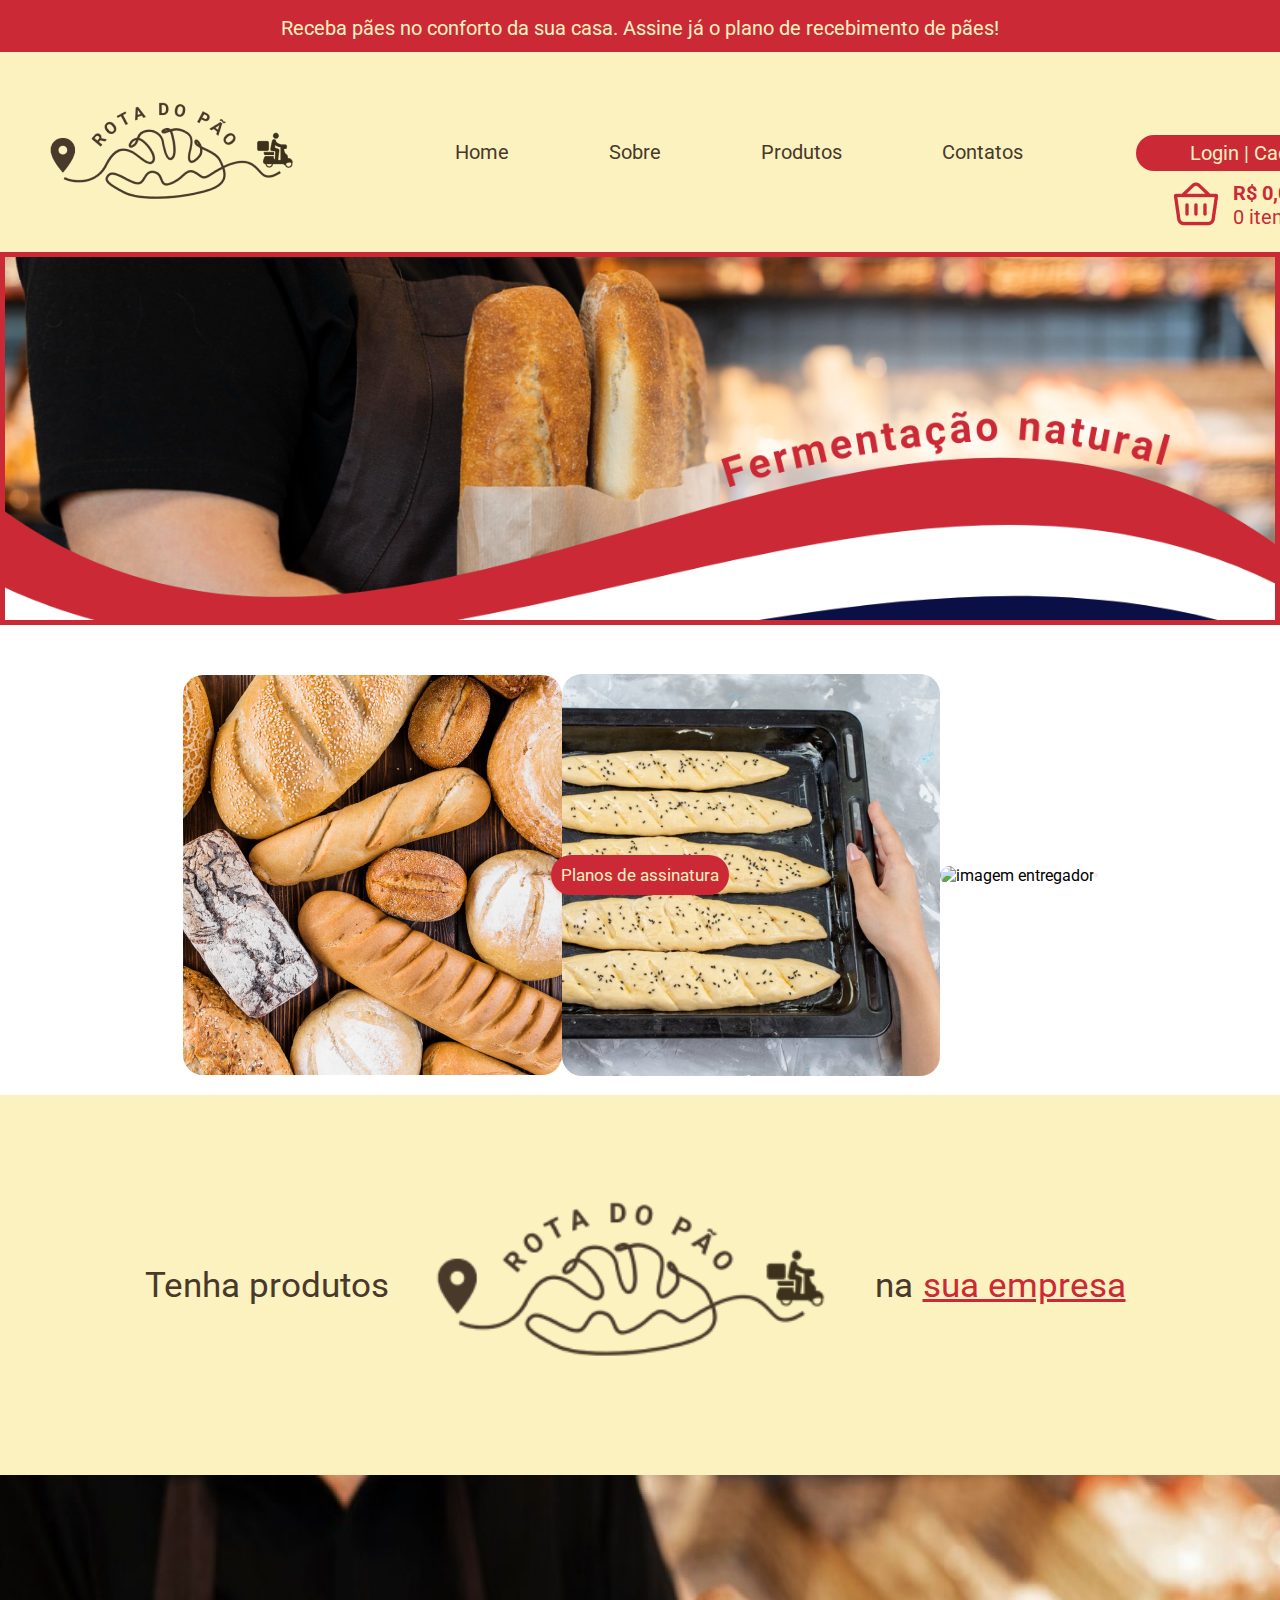
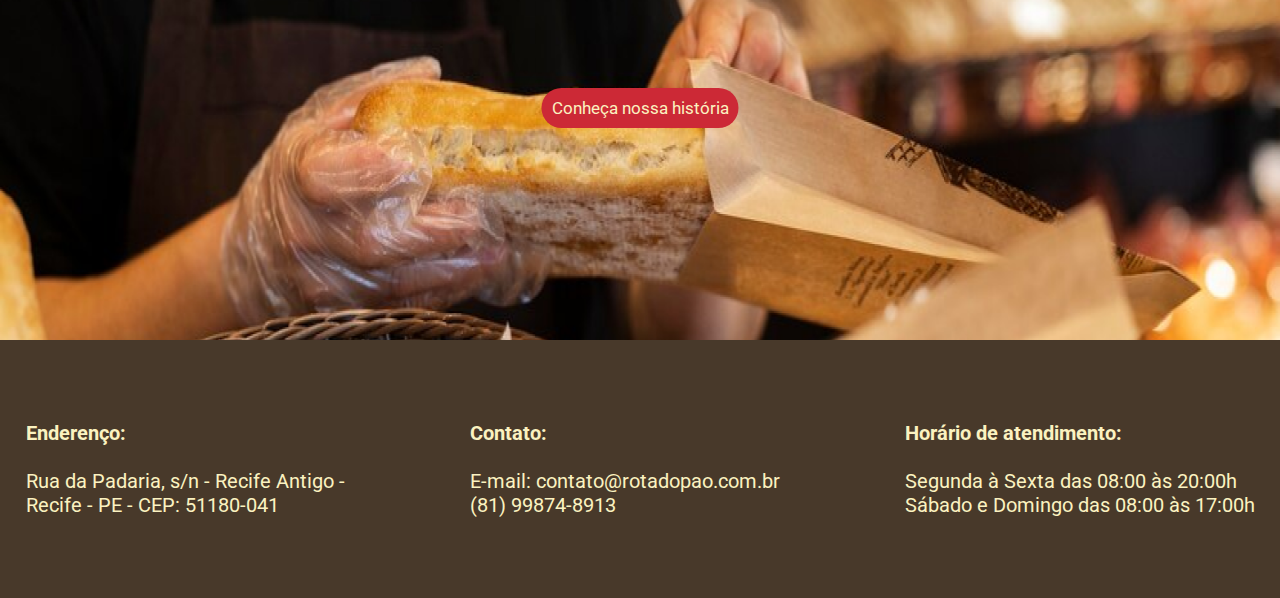
==== commit 183c9e0e: "atualizando carrossel" ====
--- a/HTML/index.html
+++ b/HTML/index.html
@@ -6,6 +6,7 @@
   <meta name="viewport" content="width=, initial-scale=1.0">
   <title>Rota do Pão</title>
   <link rel="stylesheet" href="/CSS/style.css">
+  <script src="/JavaScrip/index.js" defer></script>
 
 </head>
 
@@ -56,17 +57,23 @@
           alt="pessoa segurando o pão" class="img-banner"></div>
     </section>
     <section class="banner2-home">
-      <div class="banner2-home-elementos">
-        <img src="/img/variedade de paes 1.png" alt="variedade de pães" class="banner-pae">
-        <button class="botoes-home"> <a href="./produtos.html">Pães delivery</a></button>
-      </div>
-      <div class="banner2-home-elementos">
-        <img src="/img/Imagem pães crus (mini banner 2).png" alt="imagem pães cru" class="img-congelados">
-        <button class="botoes-home"> <a href="./produtos.html">Pré-assados e congelados</a></button>
-      </div>
-      <div class="banner2-home-elementos">
-        <img src="/img/entregador_mini_banner_3.png" alt="imagem entregador" class="img-plano">
+      <div class="banner2-home-elementos" id="img">
+        <img src="/img/variedade de paes 1.png" alt="variedade de pães" class="banner-pae" style="border-radius: 20px;">
+        <!-- <button class="botoes-home"> <a href="./produtos.html">Pães delivery</a></button> -->
+        <!-- </div> -->
+        <!-- <div class="banner2-home-elementos" id="img"> -->
+        <img src="/img/Imagem pães crus (mini banner 2).png" alt="imagem pães cru" class="img-congelados"
+          style="border-radius: 20px;">
+        <!-- <button class="botoes-home"> <a href="./produtos.html">Pré-assados e congelados</a></button> -->
+        <!-- </div> -->
+        <!-- <div class="banner2-home-elementos" id="img"> -->
+
+        <img src="/img/entregador_mini_banner_3.png" alt="imagem entregador" class="img-plano"
+          style="border-radius: 20px;">
         <button class="botoes-home"><a href="./produtos.html">Planos de assinatura</a></button>
+        <!-- </div> -->
+
+
       </div>
     </section>
     <section class="banner-para-empresa">
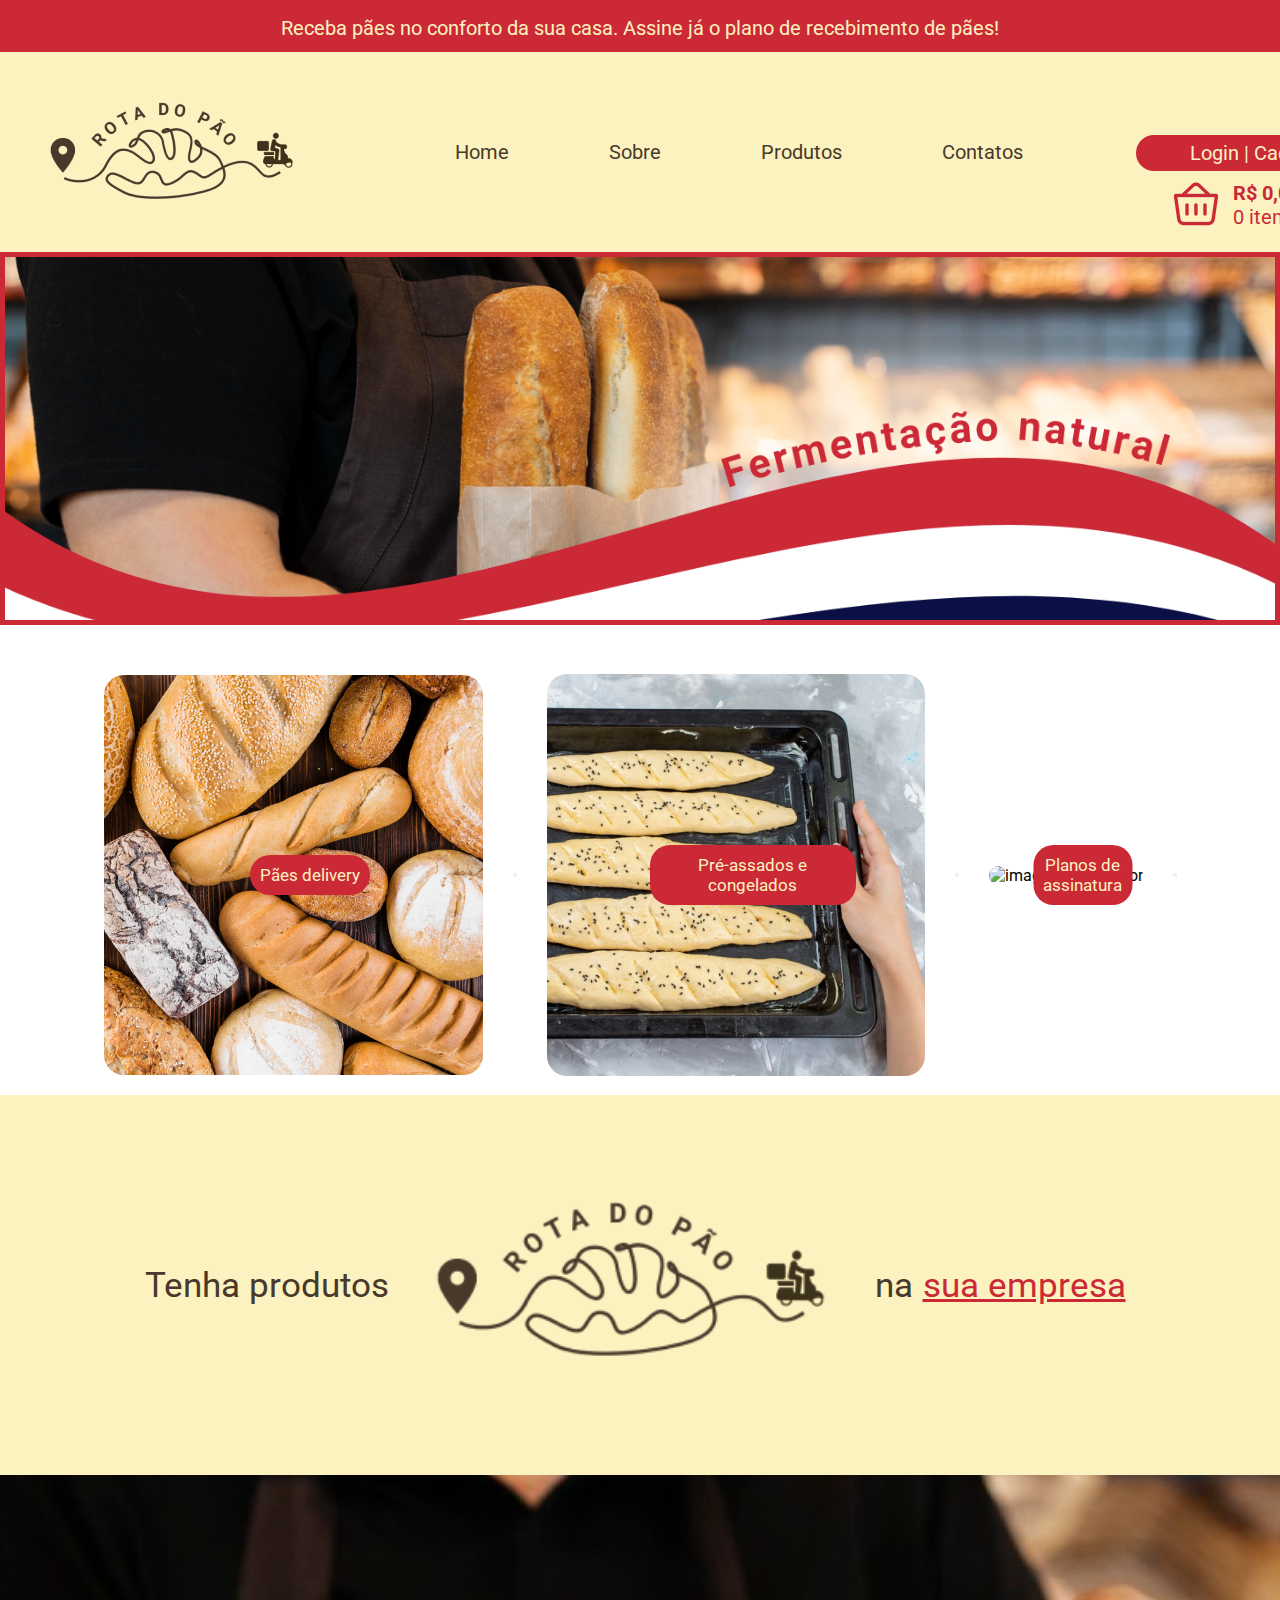
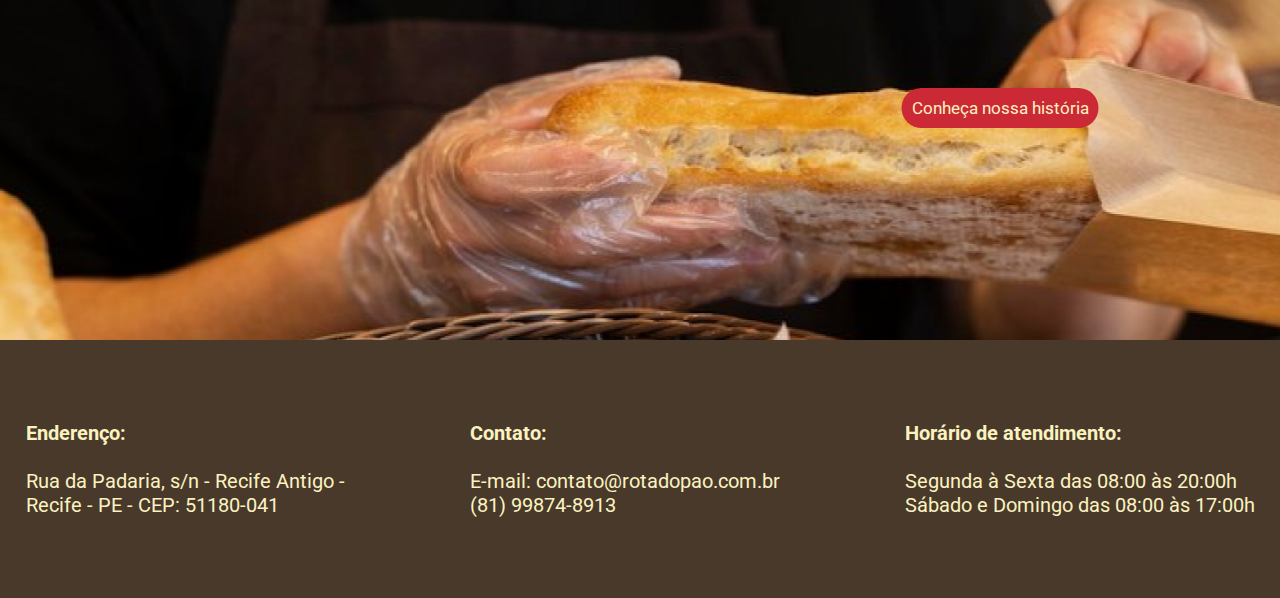
==== commit 918eb149: "pagina da cesta de pedidos" ====
--- a/HTML/index.html
+++ b/HTML/index.html
@@ -59,19 +59,19 @@
     <section class="banner2-home">
       <div class="banner2-home-elementos" id="img">
         <img src="/img/variedade de paes 1.png" alt="variedade de pães" class="banner-pae" style="border-radius: 20px;">
-        <!-- <button class="botoes-home"> <a href="./produtos.html">Pães delivery</a></button> -->
-        <!-- </div> -->
-        <!-- <div class="banner2-home-elementos" id="img"> -->
+        <button class="botoes-home"> <a href="./produtos.html">Pães delivery</a></button>
+      </div>
+      <div class="banner2-home-elementos" id="img">
         <img src="/img/Imagem pães crus (mini banner 2).png" alt="imagem pães cru" class="img-congelados"
           style="border-radius: 20px;">
-        <!-- <button class="botoes-home"> <a href="./produtos.html">Pré-assados e congelados</a></button> -->
-        <!-- </div> -->
-        <!-- <div class="banner2-home-elementos" id="img"> -->
+        <button class="botoes-home"> <a href="./produtos.html">Pré-assados e congelados</a></button>
+      </div>
+      <div class="banner2-home-elementos" id="img">
 
         <img src="/img/entregador_mini_banner_3.png" alt="imagem entregador" class="img-plano"
           style="border-radius: 20px;">
         <button class="botoes-home"><a href="./produtos.html">Planos de assinatura</a></button>
-        <!-- </div> -->
+      </div>
 
 
       </div>
--- a/CSS/style.css
+++ b/CSS/style.css
@@ -144,7 +144,7 @@
   flex-direction: column;
 }
 
-header span {
+header {
   color: #cc2936;
   font-size: 20px;
   font-weight: 400;
@@ -318,16 +318,33 @@
   margin-top: 15px;
 }
 
-main #qtd-produto {
-  font-size: 24px;
+main .qtd-produto {
+  width: 70px;
+  font-size: 20px;
   font-weight: 800;
   color: #cc2936;
-  border: 1px #cc2936 solid;
+}
+
+.btn-adicionar-01 {
+  display: flex;
+  gap: 10px;
 }
 
 main .btn-adicionar {
-  width: 143px;
-  height: 48px;
+  width: 60px;
+  height: 30px;
+  background-color: #cc2936;
+  border-radius: 20px;
+  border: none;
+  font-size: 20px;
+  font-weight: 400;
+  color: #fbf2c0;
+  margin: 15px 0 30px 0;
+}
+
+.btn-produto-01 {
+  width: 60px;
+  height: 30px;
   background-color: #cc2936;
   border-radius: 20px;
   border: none;
@@ -392,7 +409,7 @@
 
 footer .img-rodape {
   position: absolute;
-  left: 675px;
+  left: 853px;
   margin-bottom: 375px;
 }
 
@@ -803,8 +820,10 @@
 /*-----------Botões -HOME- conheça historia -------------*/
 .conheca-historia {
   position: relative;
-  height: 100%;
+  height: 50%;
   text-align: center;
+  align-items: center;
+  gap: 20px;
 }
 
 .botoes-home a {
@@ -853,6 +872,7 @@
   align-items: center;
   justify-content: center;
   margin: 15px;
+  gap: 30px;
 }
 
 /*---------- Banner 3 - HOME ------------*/
@@ -878,7 +898,7 @@
   display: flex;
   justify-content: space-evenly;
   align-items: center;
-  width: 100%;
+  width: 2000px;
   height: auto;
   margin: 0%;
 }
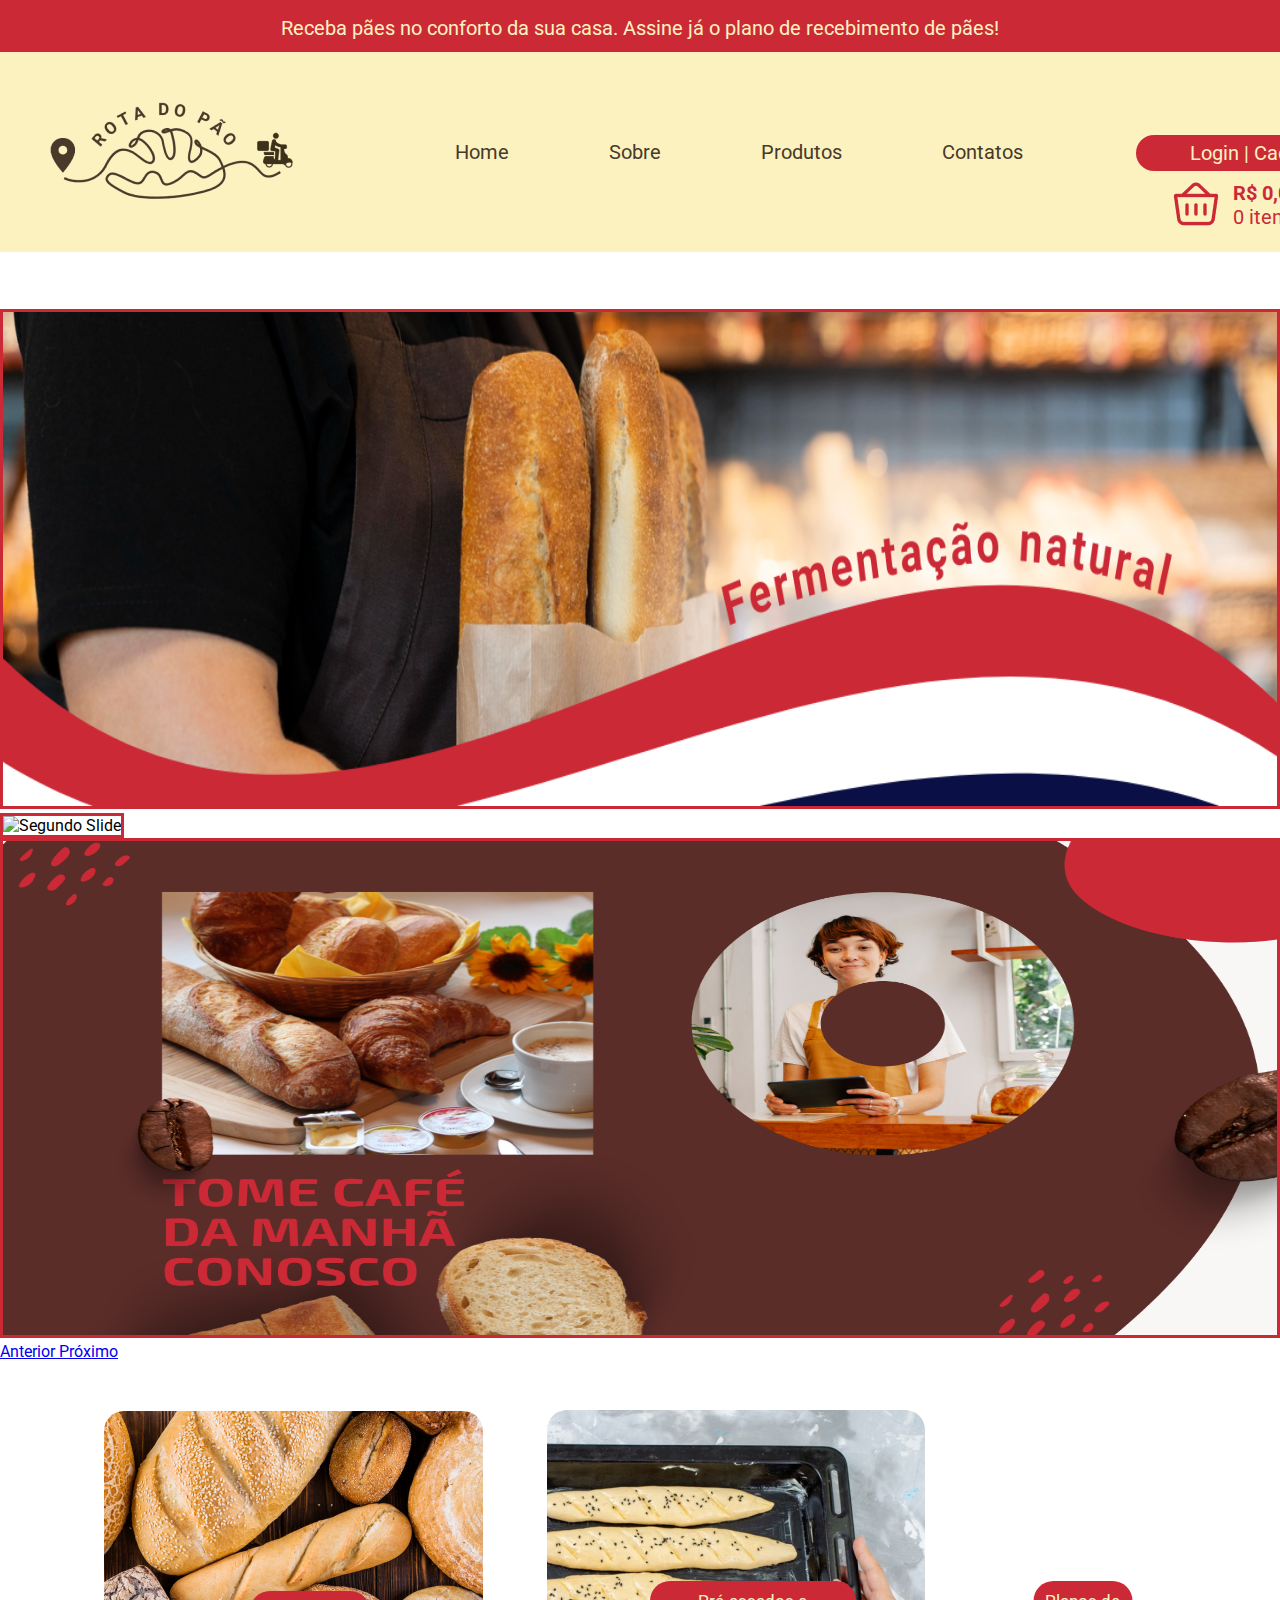
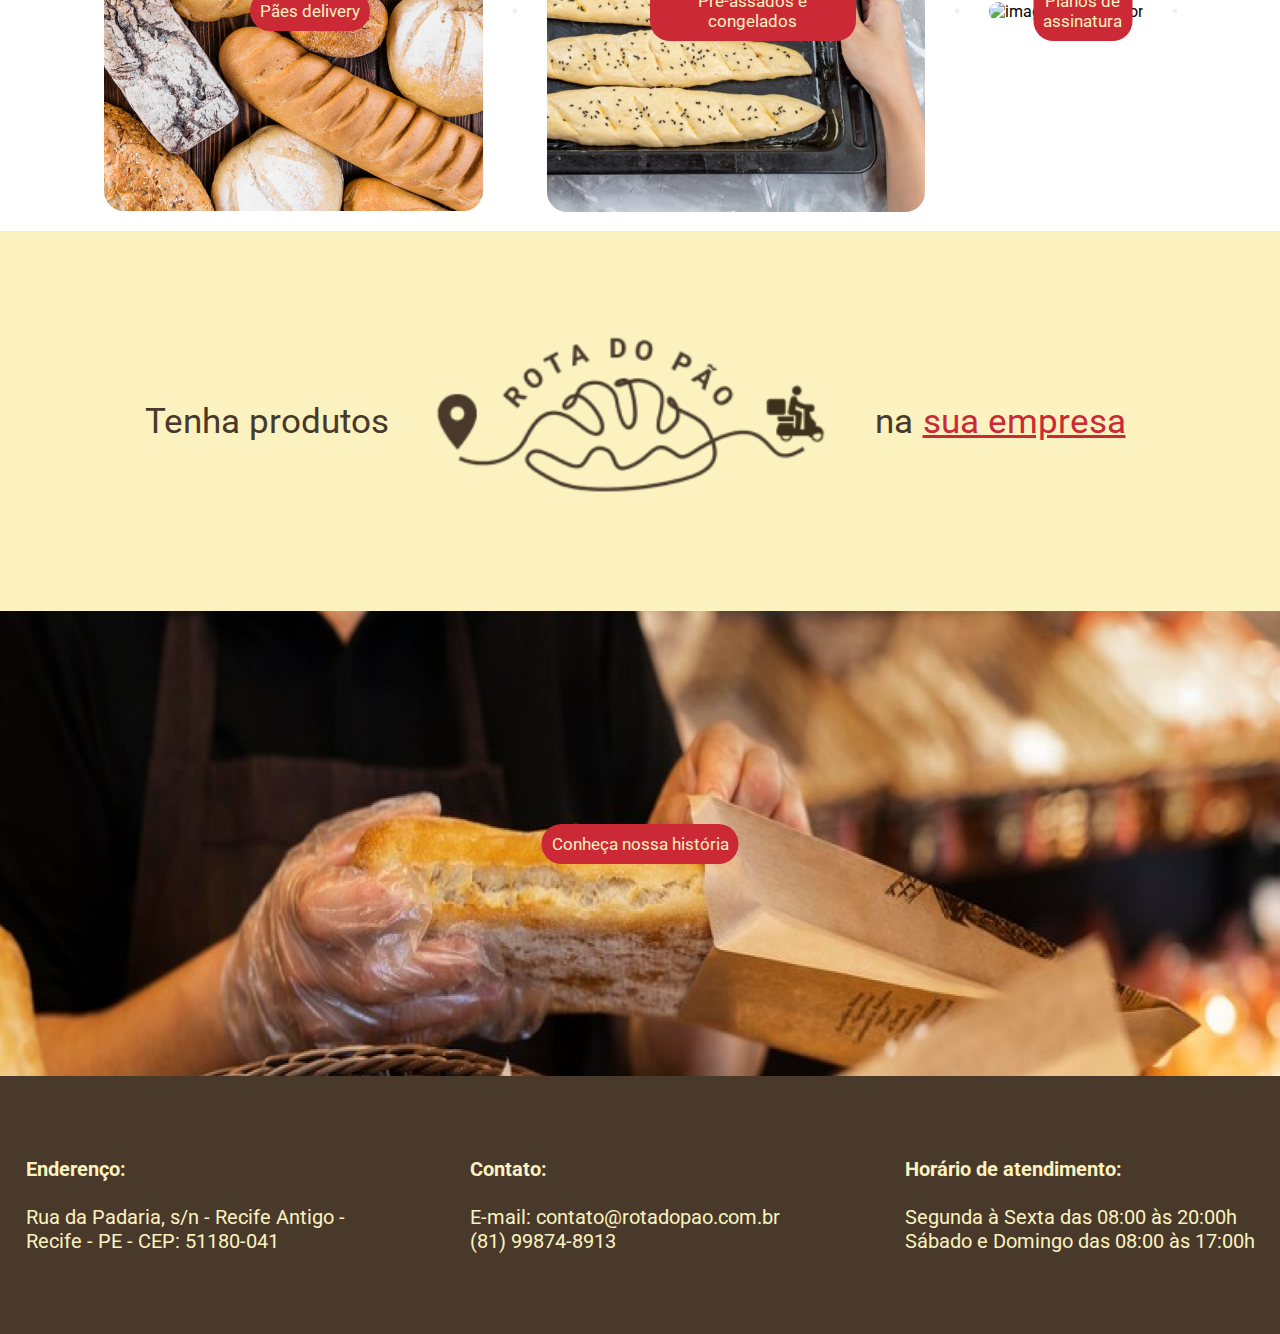
==== commit bf991d05: "Adicionando o carrossel no index" ====
--- a/HTML/index.html
+++ b/HTML/index.html
@@ -6,7 +6,9 @@
   <meta name="viewport" content="width=, initial-scale=1.0">
   <title>Rota do Pão</title>
   <link rel="stylesheet" href="/CSS/style.css">
-  <script src="/JavaScrip/index.js" defer></script>
+  <link rel="stylesheet" href="https://stackpath.bootstrapcdn.com/bootstrap/4.1.3/css/bootstrap.min.css"
+    integrity="sha384-MCw98/SFnGE8fJT3GXwEOngsV7Zt27NXFoaoApmYm81iuXoPkFOJwJ8ERdknLPMO" crossorigin="anonymous">
+
 
 </head>
 
@@ -27,7 +29,7 @@
           <a href="/HTML/sobre.html">Sobre</a>
         </li>
         <li class="nav-item">
-          <a href="/HTML/produtos.html">Produtos</a>
+          <a href="/HTML/produtos02.html">Produtos</a>
         </li>
         <li class="nav-item">
           <a href="/HTML/contatos.html">Contatos</a>
@@ -51,26 +53,57 @@
     </nav>
   </Header>
   <main id="index-banner">
+    <section>
+      <!-- carousel -->
+      <div id="carouselExampleIndicators" class="carousel slide" data-ride="carousel">
+        <ol class="carousel-indicators">
+          <li data-target="#carouselExampleIndicators" data-slide-to="0" class="active"></li>
+          <li data-target="#carouselExampleIndicators" data-slide-to="1"></li>
+          <li data-target="#carouselExampleIndicators" data-slide-to="2"></li>
+        </ol>
+        <div class="carousel-inner">
+          <div class="carousel-item active">
+            <img class="d-block w-100" src="/img/Banner 1 principal - fermentação natural 1.png" width="100%"
+              height="500" style="border: solid #cc2936;" alt="Primeiro Slide">
+          </div>
+          <div class="carousel-item">
+            <img class="d-block w-100" src="/img/baguete-rustica-e-organica-de-pao-recem-assado-gerada-por-ia.jpg"
+              width="100%" height="500" style="border: solid #cc2936;" alt="Segundo Slide">
+          </div>
+          <div class="carousel-item">
+            <img class="d-block w-100" src="/img/banner-02.png" width="100%" height="500" style="border: solid #cc2936;"
+              alt="Terceiro Slide">
+          </div>
+        </div>
+        <a class="carousel-control-prev" href="#carouselExampleIndicators" role="button" data-slide="prev">
+          <span class="carousel-control-prev-icon" style="color: #cc2936;" aria-hidden="true"></span>
+          <span class="sr-only">Anterior</span>
+        </a>
+        <a class="carousel-control-next" href="#carouselExampleIndicators" role="button" data-slide="next">
+          <span class="carousel-control-next-icon" aria-hidden="true"></span>
+          <span class="sr-only">Próximo</span>
+        </a>
+      </div>
+      <!-- carousel -->
 
-    <section>
-      <div class="banner-img"><img src="/img/Banner 1 principal - fermentação natural 1.png"
-          alt="pessoa segurando o pão" class="img-banner"></div>
+      <!-- <div class="banner-img"><img src="/img/Banner 1 principal - fermentação natural 1.png"
+          alt="pessoa segurando o pão" class="img-banner"></div> -->
     </section>
     <section class="banner2-home">
       <div class="banner2-home-elementos" id="img">
         <img src="/img/variedade de paes 1.png" alt="variedade de pães" class="banner-pae" style="border-radius: 20px;">
-        <button class="botoes-home"> <a href="./produtos.html">Pães delivery</a></button>
+        <button class="botoes-home"> <a href="./produtos02.html">Pães delivery</a></button>
       </div>
       <div class="banner2-home-elementos" id="img">
         <img src="/img/Imagem pães crus (mini banner 2).png" alt="imagem pães cru" class="img-congelados"
           style="border-radius: 20px;">
-        <button class="botoes-home"> <a href="./produtos.html">Pré-assados e congelados</a></button>
+        <button class="botoes-home"><a href="./produtos02.html">Pré-assados e congelados</a></button>
       </div>
       <div class="banner2-home-elementos" id="img">
 
         <img src="/img/entregador_mini_banner_3.png" alt="imagem entregador" class="img-plano"
           style="border-radius: 20px;">
-        <button class="botoes-home"><a href="./produtos.html">Planos de assinatura</a></button>
+        <button class="botoes-home"><a href="./produtos02.html">Planos de assinatura</a></button>
       </div>
 
 
@@ -127,6 +160,17 @@
       </span>
     </div>
   </footer>
+  <!-- javascript -->
+
+  <script src="https://code.jquery.com/jquery-3.3.1.slim.min.js"
+    integrity="sha384-q8i/X+965DzO0rT7abK41JStQIAqVgRVzpbzo5smXKp4YfRvH+8abtTE1Pi6jizo"
+    crossorigin="anonymous"></script>
+  <script src="https://cdnjs.cloudflare.com/ajax/libs/popper.js/1.14.3/umd/popper.min.js"
+    integrity="sha384-ZMP7rVo3mIykV+2+9J3UJ46jBk0WLaUAdn689aCwoqbBJiSnjAK/l8WvCWPIPm49"
+    crossorigin="anonymous"></script>
+  <script src="https://stackpath.bootstrapcdn.com/bootstrap/4.1.3/js/bootstrap.min.js"
+    integrity="sha384-ChfqqxuZUCnJSK3+MXmPNIyE6ZbWh2IMqE241rYiqJxyMiZ6OW/JmZQ5stwEULTy"
+    crossorigin="anonymous"></script>
 </body>
 
 </html>--- a/CSS/style.css
+++ b/CSS/style.css
@@ -116,6 +116,10 @@
 header .btn-item a {
   color: #fbf2c0;
   text-decoration: none;
+}
+
+.btn-item:hover {
+  background-color: #48392a;
 }
 
 header .img-cesta {
@@ -331,20 +335,8 @@
 }
 
 main .btn-adicionar {
-  width: 60px;
-  height: 30px;
-  background-color: #cc2936;
-  border-radius: 20px;
-  border: none;
-  font-size: 20px;
-  font-weight: 400;
-  color: #fbf2c0;
-  margin: 15px 0 30px 0;
-}
-
-.btn-produto-01 {
-  width: 60px;
-  height: 30px;
+  width: 150px;
+  height: 40px;
   background-color: #cc2936;
   border-radius: 20px;
   border: none;
@@ -409,7 +401,7 @@
 
 footer .img-rodape {
   position: absolute;
-  left: 853px;
+  left: 950px;
   margin-bottom: 375px;
 }
 
@@ -842,6 +834,12 @@
   font-weight: 400;
   color: #fbf2c0;
 }
+.botoes-home a:hover {
+  color: #cc2936;
+  background-color: #fbf2c0;
+  text-decoration: none;
+  font-weight: 500;
+}
 /*---------- Banner 1 - HOME ------------*/
 .banner-img {
   display: flex;
@@ -898,7 +896,7 @@
   display: flex;
   justify-content: space-evenly;
   align-items: center;
-  width: 2000px;
+  width: 100vw;
   height: auto;
   margin: 0%;
 }
@@ -909,6 +907,6 @@
 }
 
 .img-final {
-  width: 100%;
+  width: 100vw;
   height: 465px;
 }
